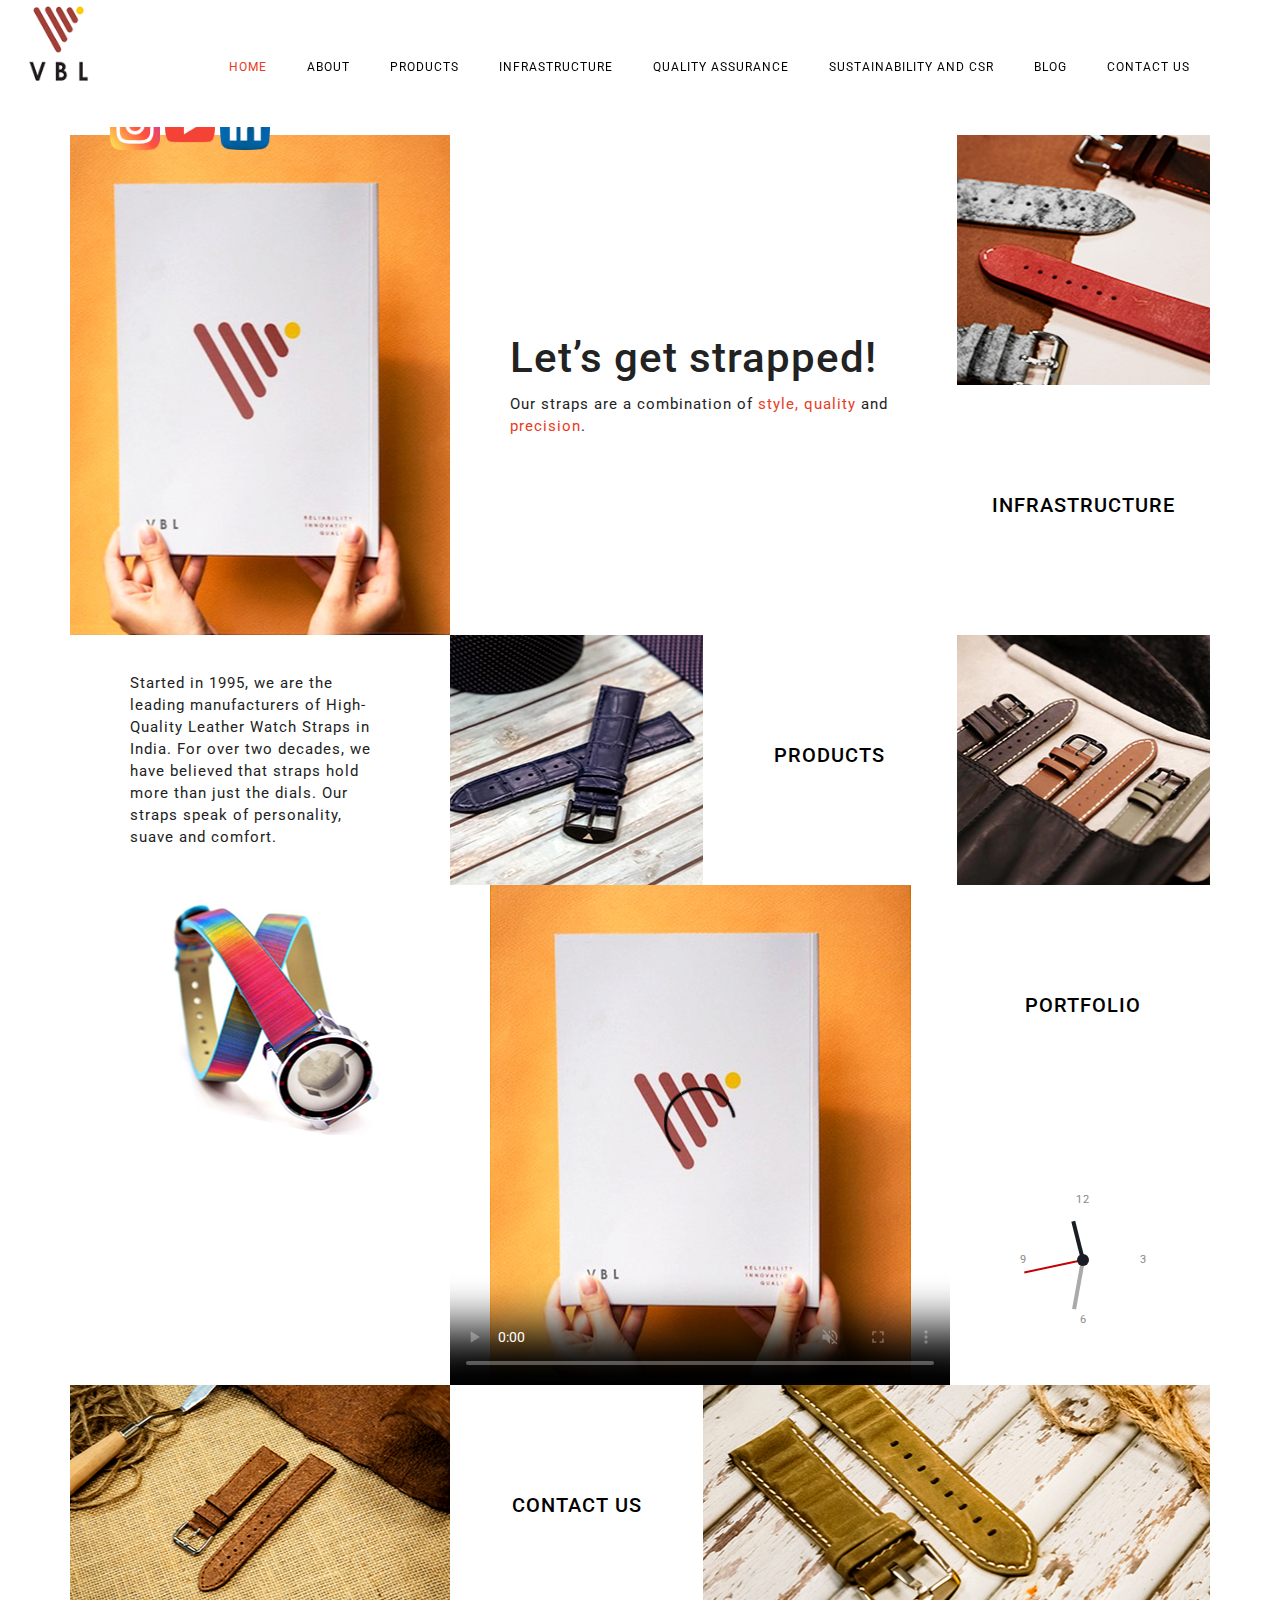
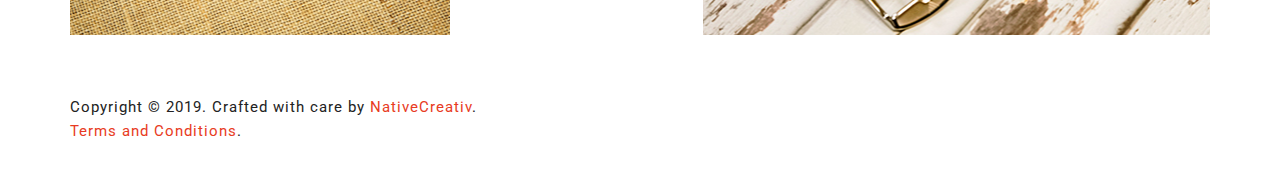
==== index.html @ 4b472cbb "homepage image changes" ====
<!DOCTYPE html>
<html lang="en">

<head>
    <meta charset="utf-8">
    <meta http-equiv="X-UA-Compatible" content="IE=edge">
    <meta name="viewport" content="width=device-width, initial-scale=1">
    <title>VBL Innovations</title>
    <!-- Bootstrap -->
    <link href="assets/bootstrap/bootstrap.min.css" rel="stylesheet">
    <link rel='stylesheet' id='redux-google-fonts-css' href='http://fonts.googleapis.com/css?family=Roboto%3A400%2C700%2C500&#038;ver=1422437441' type='text/css' media='all' />
    <link href="assets/css/main_style.css" rel="stylesheet">
    <link href="assets/css/options.css" rel="stylesheet">
    <link rel="shortcut icon" href="assets/images/favicon.ico">
</head>

<body>
    <div class="oi_head_holder">
        <div class="container">
            <div class="row">
                <div class="col-md-3 col-sm-3 io_xs">
                    <a href="index.html"><img src="images/logo.png" alt="Vbl Innovation"></a>
                </div>
                <div class="col-md-9 col-sm-9 io_xs">
                    <i class="fa fa-bars fa-2x visible-xs oi_xs_menu"></i>
                    <nav class="menu-general-menu-container">
                        <ul id="menu-general-menu" class="oi_header_menu">
                            <li class="current-menu-item"><a href="index.html">Home</a></li>
                            <li><a href="about.html">About</a></li>
                            <li><a href="product.html">Products</a></li>
                            <li><a href="infy.html">Infrastructure</a></li>
                            <li><a href="assurance.html">Quality Assurance</a></li>
                            <li><a href="sustainability.html">Sustainability and CSR</a></li>
                            <li><a href="blog.html">Blog</a></li>
                            <li><a href="contact.html">Contact Us</a></li>
                        </ul>
                    </nav>
                </div>
            </div>
        </div>
    </div>
    <div class="clearfix"></div>
    <div class="this_page">
        <div class="container">
            <!-- -->
            <div class="row row-fluid vbg_fff full_row">
                <div class="col-sm-4 vc_custom_block">
                    <div class="oi_vc_potrfolio oi_x2 ceron">
                        <a class="oi_vc_port_mask bg_cdb48c" href="#">
                            <div class="oi_vc_text_span text-center">
                                <h3 class="oi_sub_legend text_fff">Strap on to quality</h3>
                                <div class="oi_vc_sep bg_fff"></div>
                            </div>
                        </a>
                    </div>
                </div>
                <div class="col-sm-8">
                    <div class="row row-fluid full_row">
                        <div class="col-sm-8">
                            <div class="oi_vc_text oi_x2">
                                <div class="oi_vc_text_span">
                                    <h3 class="oi_legend">Let’s get strapped!</h3>
                                    Our straps are a combination of <span class="colored">style, quality </span>and <span class="colored">precision</span>.
                                </div>
                            </div>
                        </div>
                        <div class="col-sm-4">
                            <div class="oi_vc_potrfolio  oi_x1 lamobile">
                                <a class="oi_vc_port_mask bg_ff6633" >
                                    <div class="oi_vc_text_span text-center">
                                        <h3 class="oi_sub_legend text_fff">Inspired by nature</h3>
                                        <div class="oi_vc_port_cat text_fff">Perfected by technology</div>
                                        <div class="oi_vc_sep bg_fff"></div>
                                    </div>
                                </a>
                            </div>
                            <div class="oi_vc_text oi_link_block text-center oi_x1">
                                <div class="oi_vc_text_span">
                                    <h3 class="oi_sub_legend"><a href="infy.html">INFRASTRUCTURE</a></h3>
                                </div>
                            </div>
                        </div>
                    </div>
                </div>
            </div>
            <!-- -->
            <!-- -->
            <div class="row row-fluid full_row">
                <div class="col-sm-4 wpb_column vc_column_container vc_custom_block">
                    <div class="oi_vc_text oi_x1">
                        <div class="oi_vc_text_span">Started in 1995, we are the leading manufacturers of High-Quality Leather Watch Straps in India. For over two decades, we have believed that straps hold more than just the dials. Our straps speak of personality, suave and comfort.
                        </div>
                    </div>
                </div>
                <div class="col-sm-8">
                    <div class="row row-fluid full_row">
                        <div class="col-sm-4">
                            <div class="oi_vc_potrfolio oi_x1 washboard">
                                <a class="oi_vc_port_mask bg_77cfd0">
                                    <div class="oi_vc_text_span text-center">
                                        <h3 class="oi_sub_legend text_fff">Strap on to style</h3>
                                        <div class="oi_vc_sep bg_fff"></div>
                                    </div>
                                </a>
                            </div>
                        </div>
                        <div class="col-sm-4">
                            <div class="oi_vc_text oi_link_block text-center oi_x1">
                                <div class="oi_vc_text_span">
                                    <h3 class="oi_sub_legend"><a href="product.html">PRODUCTS</a></h3>
                                </div>
                            </div>
                        </div>
                        <div class="col-sm-4 bg_fff">
                            <div class="oi_vc_potrfolio oi_x1 good-co-coffee">
                                <a class="oi_vc_port_mask bg_ebc483" >
                                    <div class="oi_vc_text_span text-center">
                                        <h3 class="oi_sub_legend text_403224">Strap on to variety</h3>
                                        <div class="oi_vc_sep bg_403224"></div>
                                    </div>
                                </a>
                            </div>
                        </div>
                    </div>
                </div>
            </div>
            <!-- -->
            <!-- -->
            <div class="row row-fluid full_row">
                <div class="col-sm-4">
                    <div class="oi_vc_potrfolio oi_x1 sr-pao-de-queijo">
                        <a class="oi_vc_port_mask bg_fff0bb" href="sr-pao-de-queijo.html">
                            <div class="oi_vc_text_span text-center">
                                <h3 class="oi_sub_legend text_270400">Strap a look</h3>
                                <div class="oi_vc_sep bg_270400"></div>
                            </div>
                        </a>
                    </div>
                    <div class="oi_vc_text oi_link_block text-center oi_x1">
                        <div class="oi_vc_text_span" id="blog_snipet_slider">
                            <a href="instagram.com"><img  src="images/instagram.png"  height="50px" width="50px"></a>
                            <a href="youtube.com"><img src="images/youtube.png" height="50px" width="50px"></a>
                             <a href="linkedin.com"><img src="images/linkedin.png" height="50px" width="50px"></a>
                        </div>
                    </div>
                </div>
                <div class="col-sm-8">
                    <div class="row row-fluid full_row">
                        <div class="col-sm-8">
                            <div class="oi_vc_potrfolio oi_x2 ">
                                <video controls width="500" height="500" loop muted poster="files/vbl1.jpeg">
                                    <source src="files/video.mp4" type="video/mp4">
                                </video>                           
                                 </div>
                        </div>
                        <div class="col-sm-4">
                            <div class="oi_vc_text oi_link_block text-center oi_x1">
                                <div class="oi_vc_text_span">
                                    <h3 class="oi_sub_legend">
                                        <a href="http://www.google.com">PORTFOLIO</a>
                                    </h3>
                                </div>
                            </div>
                            <div class="oi_vc_text oi_vc_clock oi_link_block text-center oi_x1">
                                <div class="oi_clock_mask_holder">
                                    <div class="oi_clock_mask">Get in touch<br>right now</div>
                                </div>
                                <div class="oi_vc_text_span text-center">
                                    <div class="app">
                                        <div class="clock">
                                            <div class="clock-inner">
                                                <div class="clock-center"></div>
                                                <div id="clock-seconds"></div>
                                                <div id="clock-minutes"></div>
                                                <div id="clock-hours"></div>
                                                <ul class="clock-numbers">
                                                    <li>12</li>
                                                    <li>3</li>
                                                    <li>6</li>
                                                    <li>9</li>
                                                </ul>
                                            </div>
                                            <!-- end clock-inner -->
                                        </div>
                                        <!-- end clock -->
                                    </div>
                                    <!-- end app -->
                                </div>
                            </div>
                            <!-- Modal -->
                            <div class="modal fade" id="clockmodal" tabindex="-1" role="dialog" aria-labelledby="myModalLabel" aria-hidden="true">
                                <div class="table">
                                    <div class="table-cell">
                                        <div class="modal-dialog">
                                            <div class="modal-content">
                                                <div class="modal-header">
                                                    <button type="button" class="close" data-dismiss="modal"><span aria-hidden="true">×</span><span class="sr-only">Close</span></button>
                                                    <h4 class="modal-title oi_sub_legend" id="myModalLabel">VBL Contact Form</h4>
                                                </div>
                                                <div class="modal-body">
                                                    <div class="wpcf7" id="wpcf7-f191-p7-o1" lang="en-US" dir="ltr">
                                                        <div class="screen-reader-response"></div>
                                                        <form name="" action="#" method="post" class="wpcf7-form" novalidate>
                                                            <p>Your Name (required)<br>
                                                                <span class="wpcf7-form-control-wrap your-name"><input type="text" name="your-name" value="" size="40" class="wpcf7-form-control wpcf7-text wpcf7-validates-as-required" aria-required="true" aria-invalid="false"></span>                                                                </p>
                                                            <p>Your Email (required)<br>
                                                                <span class="wpcf7-form-control-wrap your-email"><input type="email" name="your-email" value="" size="40" class="wpcf7-form-control wpcf7-text wpcf7-email wpcf7-validates-as-required wpcf7-validates-as-email" aria-required="true" aria-invalid="false"></span>                                                                </p>
                                                            <p>Subject<br>
                                                                <span class="wpcf7-form-control-wrap your-subject"><input type="text" name="your-subject" value="" size="40" class="wpcf7-form-control wpcf7-text" aria-invalid="false"></span> </p>
                                                            <p>Your Message<br>
                                                                <span class="wpcf7-form-control-wrap your-message"><textarea name="your-message" cols="40" rows="10" class="wpcf7-form-control wpcf7-textarea" aria-invalid="false"></textarea></span> </p>
                                                            <p><input type="submit" value="Send" class="wpcf7-form-control wpcf7-submit"></p>
                                                            <div class="wpcf7-response-output wpcf7-display-none"></div>
                                                        </form>
                                                    </div>
                                                </div>
                                            </div>
                                        </div>
                                    </div>
                                </div>
                            </div><!--clock-->
                        </div>
                    </div>
             </div>
            </div>
            <!-- -->
            <!-- -->
            <div class="row row-fluid full_row">
                
                <div class="col-sm-4 vc_custom_block">
                      
                    <div class="oi_vc_potrfolio oi_x1 suez-environnement">
                        
                        <a class="oi_vc_port_mask bg_788e3f" >
                            <div class="oi_vc_text_span text-center">
                                <h3 class="oi_sub_legend text_fff">The gold standard in exquisite and timeless watch strap manufacturing.
                                </h3>

                                <br>
                                
                                
                            </div>
                        </a>
                    </div>
                </div>
                <div class="col-sm-8">
                    <div class="vc_row wpb_row vc_inner vc_row-fluid full_row ">
                        <div class="col-sm-4 bg_fff">
                            <div class="oi_vc_text oi_link_block text-center oi_x1">
                                <div class="oi_vc_text_span">
                                    <h3 class="oi_sub_legend">
                                        <a href="contact.html">CONTACT US</a>
                                    </h3>
                                </div>
                            </div>
                        </div>
                        <div class="col-sm-8">
                            <div class="oi_vc_potrfolio oi_x1 flight-to-the-flats">
                                <a class="oi_vc_port_mask bg_cdbf90" href="flight-to-the-flats.html">
                                    <div class="oi_vc_text_span text-center">
                                        <h3 class="oi_sub_legend text_000">Vibrant Choice</h3>
                                        <div class="oi_vc_sep bg_000"></div>
                                    </div>
                                </a>
                            </div>
                        </div>
                    </div>
                </div>
            </div>
            <!-- -->
        </div>
    </div>
    <!--Footer-->
    <div class="container">
        <div class="oi_footer">
            <div class="row">
                <div class="col-md-12">
                    Copyright © 2019. Crafted with care by <a href="https://nativecreativ.com" target="_blank">NativeCreativ</a>.<br><a href="#">Terms and Conditions</a>.
                </div>
            </div>
        </div>
    </div>
    <script src="assets/js/jquery-1.11.2.min.js"></script>
    <script src="assets/bootstrap/bootstrap.min.js"></script>
    <script type='text/javascript' src='assets/js/SmoothScroll.js'></script>
    <script type='text/javascript' src='assets/js/jquery.waitforimages.js'></script>
    <script type='text/javascript' src='assets/js/isotope.pkgd.min.js'></script>
    <script type='text/javascript' src='assets/js/lightbox.min.js'></script>
    <script type='text/javascript' src='assets/FlexSlider/jquery.flexslider-min.js'></script>
    <script type='text/javascript' src='assets/js/imagesloaded.js'></script>
    <script type='text/javascript' src='assets/js/gmap3.min.js'></script>
    <script type='text/javascript' src='assets/js/custom.js'></script>
    <!--Footer-->
</body>

</html>
---- assets/css/main_style.css ----
/*------------------------------------------------------------------
[Master Stylesheet]

Project:	BURAN THEME
Version:	1.0
Last change:	
Assigned to:	OrangeIdea
Primary use:	Portfolio site 
-------------------------------------------------------------------*/

/*------------------------------------------------------------------
[Table of contents]

0. Import
1. Typograpgy
2. Menu
3. Portfolio
4. Blog
5. Responsive
6. Shortcodes

-------------------------------------------------------------------*/

/*------------------------------------------------------------------
[0. Import]
-------------------------------------------------------------------*/

@import url('font-awesome/css/font-awesome.min.css');
@import url('animate.css');
@import url('lightbox.css');
@import url('../vc_extend/vc.css');
@import url('../FlexSlider/flexslider.css');
@import url('style.css');
/*------------------------------------------------------------------
[1. Typograpgy]
-------------------------------------------------------------------*/

body {
    letter-spacing: 1px;
}

::selection {
    background: #333;
    color: #fff;
}

.full_row {
    margin: 0px;
}

.full_row div[class*='col'] {
    margin: 0px;
    padding: 0px;
}

.block_row.vc_row {
    margin-left: 0px;
    margin-right: 0px;
}

.block_row div[class*='col'] {
    margin: 0px;
    padding: 0px;
}

.full_row div[class*='col'].oi_block {
    padding: 40px;
}

a,
a:hover,
.oi_strange_portfolio_item_holder .oi_mask,
.oi_strange_portfolio_item_holder:hover .oi_mask,
.oi_header_menu ul,
.oi_header_menu li:hover ul,
.oi_clock_mask_holder,
.oi_clock_mask_holder:hover,
.oi_full_row_post,
.oi_full_row_post:hover {
    webkit-transition: all 0.1s ease-in-out;
    -moz-transition: all 0.1s ease-in-out;
    -ms-transition: all 0.1s ease-in-out;
    -o-transition: all 0.1s ease-in-out;
    transition: all 0.1s ease-in-out;
    -webkit-backface-visibility: hidden;
    /* Chrome, Safari, Opera */
    backface-visibility: hidden;
}

input:focus,
input:active,
button:focus,
button:active,
button:focus,
textarea:active,
textarea:focus {
    border: 1px solid #e6e6e6 !important;
    outline: none !important;
    background: #f9f9f9 !important
}

a {
    color: #a38671
}

a:hover {
    color: #a38671
}

a:focus,
a:active {
    outline: none;
    text-decoration: none;
}

h1,
h2,
h3,
h4,
h5,
h6 {
    margin-top: 0px;
}

img {
    -webkit-user-select: none;
    -khtml-user-select: none;
    -moz-user-select: none;
    -o-user-select: none;
    user-select: none;
    max-width: 100%;
    margin-right:auto;
    margin-left:auto;
}

.img-responsive img {
    max-width: 100%;
    display: inline-block;
    height: auto;
}

.alignleft {
    text-align: left;
    margin-top: 20px;
    margin-bottom: 20px;
    float: left;
    display: inline-block;
    margin-right: 40px;
}

.alignright {
    text-align: right;
    margin-top: 20px;
    margin-bottom: 20px;
    float: right;
    display: inline-block;
    margin-left: 40px;
}

/*------------------------------------------------------------------
[2. MENU]
-------------------------------------------------------------------*/

/*Header*/

.oi_head_holder {
    padding-top: 40px ;
    position: fixed;
    right: 0px;
    background: #fff;
    left: 0;
    width: 100%;
    z-index: 999;
}

.this_page {
    margin-top: 135px !important;
}

.oi_head_holder.oi_sticky {
    padding: 10px 0;
}

/*Menu*/

.oi_real_menu {
    float: right;
    margin-top: 10px;
}

.oi_real_menu>li {
    display: block;
    float: left;
    text-transform: uppercase;
}

.oi_real_menu>li>a {
    color: #000;
    padding: 7px 18px;
    display: block;
    font-size: 12px;
}

.oi_real_menu>li:hover>a {
    text-decoration: none;
    border-bottom: none;
    background: #fff;
}

.oi_real_menu>li:hover {}

.oi_real_menu>li.current_page_item,
.oi_real_menu>li.current-menu-parent,
.oi_real_menu>licurrent_page_parent {
    background: #fff;
}

.oi_real_menu>li.current_page_item a {
    color: #000;
}

.oi_real_menu>li.current_page_item a {
    border: none;
}

.oi_real_menu>li>ul {
    display: none;
}

.oi_xs_menu {
    margin-top: 15px;
    font-size: 14px;
}

.oi_st_menu_holder {
    position: fixed;
    display: none;
    background: #fff;
    top: 0px;
    width: 100%;
    z-index: 99;
}

.oi_st_menu_holder .oi_header_menu>li {
    padding-top: 10px;
    padding-bottom: 10px;
}

.oi_st_menu_holder .oi_header_menu>li>ul {
    margin-top: 10px;
}

.admin-bar .oi_st_menu_holder {
    top: 32px;
}

.oi_st_menu_holder .oi_header_menu {
    margin-top: 30px;
}

.oi_st_menu_holder .oi_logo_place img {
    max-height: 50px;
    margin-top: 30px;
    margin-bottom: 30px;
}

.no_hover:hover a {
    color: #000 !important
}

.oi_header_menu {
    list-style: none;
    margin: 0px;
    padding: 0px;
    margin-top: 5px;
    float: right;
}

.oi_header_menu>li {
    display: block;
    float: left;
}

.oi_header_menu li a {
    display: inline-block;
    padding: 10px 20px;
    position: relative;
    color: #000;
    font-size: 12px;
    text-transform: uppercase;
}

.oi_header_menu>li.current-menu-item>a,
.oi_header_menu>li.current-menu-parent>a,
.oi_header_menu>li.current_page_parent a,
.oi_header_menu>li.current-menu-parent:hover>a,
.oi_header_menu>li.current_page_parent:hover>a {
    color: #e83b23;
    background: #fff;
}

.oi_header_menu li:last-child a {
    margin-bottom: 0px;
}

.oi_header_menu li:hover a {
    text-decoration: none;
    color: #000;
    background: #fff;
}

.oi_header_menu ul {
    position: absolute;
    background: #fff;
    border: 8px solid #f5f5f5;
    border-top: none;
    margin-left: -8px;
    padding: 0px;
    margin-top: 20px;
    opacity: 0;
    z-index: 999;
    display: none;
    width: 240px;
}

.oi_header_menu li:hover ul {
    display: block;
    opacity: 1;
    margin-top: -1px;
}

.oi_header_menu ul>li {
    margin: 0px !important;
    display: block;
}

.oi_header_menu ul>li>a {
    font-size: 11px;
    text-transform: none;
    padding: 10px 20px;
    border: none;
    line-height: 12px;
    display: block;
}

.oi_header_menu ul>li:first-child {
    padding-top: 12px
}

.oi_header_menu ul>li:last-child {
    padding-bottom: 12px
}

.oi_counts {
    visibility: hidden;
    position: absolute;
}

#load_more_port_masorny_posts.disabled,
#load_more_port_masorny_posts.disabled:hover {
    cursor: default;
    color: #999 !important;
}

.oi_header_menu ul>li>a:hover:after,
.oi_header_menu ul>li>a:hover:before {
    display: none !important;
}

.oi_header_menu ul>li>a:hover {
    color: #a38671
}

.oi_header_menu ul>li.current-menu-item>a {
    color: #a38671
}

/*Misc*/

.oi_full_btn {
    padding: 20px;
    background: #ecf0f1;
    width: 100%;
    text-align: center;
    display: block;
    color: #000;
    font-size: 18px;
}

.oi_full_btn:hover {
    background: #a38671;
    color: #fff;
    text-decoration: none;
}

/*------------------------------------------------------------------
[3. PORTFOLIO]
-------------------------------------------------------------------*/

.oi_s_t_w_s .oi_port_filter_holder {
    padding: 0px;
    background: none;
    margin-bottom: 30px;
}

.oi_s_t_w_s .oi_load_more_holder {
    margin-top: 15px;
}

.oi_strange_portfolio_item {
    margin-bottom: 30px;
}

.oi_featured_holder {
    background: #c10024;
    text-align: center;
    margin-top: 30px;
}

.oi_strange_portfolio_item_holder {
    position: relative;
}

.oi_strange_portfolio_item .oi_mask {
    position: absolute;
    top: 10px;
    left: 10px;
    bottom: 10px;
    right: 10px;
    opacity: 0;
    background: #fff;
    padding: 40px;
}

.oi_strange_portfolio_item:hover .oi_mask {
    opacity: 1;
}

.oi_mask h4 {
    margin-top: -10px;
}

.oi_strange_portfolio_item:hover .oi_mask h4 {
    margin-top: 0px;
}

.oi_small_descr {
    color: #000;
    margin-top: 20px;
}

.oi_por_small_thumb {
    margin-top: 20px;
}

.portfolio-squre .oi_por_small_thumb,
.wall-portfolio-squre .oi_por_small_thumb {
    display: none;
}

/*Wall*/

.oi_wall {
    margin-left: 0px;
    margin-right: 0px;
}

.oi_col.col-md-4,
.oi_col.col-md-8,
.oi_col.col-md-3,
.oi_col.col-md-6 {
    margin-bottom: 0px;
    padding: 0px;
}

.oi_wall .oi_strange_portfolio_item .oi_mask {
    top: 10px;
    left: 10px;
    bottom: 10px;
    right: 10px;
}

.oi_port_sep {
    height: 3px;
    width: 40px;
    background: #a38671
}

.oi_port_sep_right {
    float: right;
    height: 3px;
    width: 40px;
    background: #a38671
}

.oi_port_cats {
    color: #999;
    margin-top: 10px;
}

.oi_strange_portfolio_item .oi_vc_potrfolio {
    height: 100%
}

.oi_mask h4,
.oi_strange_portfolio_item:hover .oi_mask h4,
.oi_test img,
oi_test:hover img {
    webkit-transition: all 0.3s ease-in-out;
    -moz-transition: all 0.3s ease-in-out;
    -ms-transition: all 0.3s ease-in-out;
    -o-transition: all 0.3s ease-in-out;
    transition: all 0.3s ease-in-out;
    -webkit-backface-visibility: hidden;
    /* Chrome, Safari, Opera */
    backface-visibility: hidden;
}

/*Load More*/

.oi_load_more_holder {
    text-align: center;
    padding: 30px;
    background: #fff;
    letter-spacing: 2px;
    text-transform: uppercase;
    font-size: 11px;
}

#load_more_port_masorny_posts {
    color: #000
}

#load_more_port_masorny_posts:hover {
    color: red;
    text-decoration: none;
    cursor: pointer;
}

/*Filters*/

.oi_port_filter_holder {
    padding: 50px;
    background: #fff;
    letter-spacing: 2px;
    text-transform: uppercase;
    font-size: 11px;
}

.filter_button {
    color: #000;
    margin-right: 20px;
    display: inline-block;
}

.filter_button:hover {
    color: #a38671;
    text-decoration: none;
}

.filter_current {
    color: #a38671;
}

.filter_current:hover {
    color: #a38671;
    text-decoration: none;
}

/*Portfolio Navvigation*/

.oi_port_nav {
    font-size: 20px;
    text-align: center;
    margin-top: 40px;
    color: #000
}

.oi_port_nav a {
    margin: 10px;
    color: #999;
}

.oi_port_nav a:hover {
    color: #000
}

/*Footer*/

.oi_footer {
    margin-top: 40px;
    padding-top: 20px;
    padding-bottom: 40px;
}

/*------------------------------------------------------------------
[4. BLOG]
-------------------------------------------------------------------*/

.responsive-container {
    position: relative;
    padding-bottom: 56.25%;
    padding-top: 30px;
    height: 0;
    overflow: hidden;
}

.responsive-container iframe {
    position: absolute;
    top: 0;
    left: 0;
    width: 100%;
    height: 100%;
}

.single .responsive-container {
    margin-bottom: 40px;
}

.responsive-audio iframe {
    width: 100%;
}

.oi_test {
    display: block;
    overflow: hidden;
}

.oi_test img:hover {
    transform: scale(1.1);
    -ms-transform: scale(1.1);
    /* IE 9 */
    -moz-transform: scale(1.1);
    /* Firefox */
    -webkit-transform: scale(1.1);
    /* Safari and Chrome */
    -o-transform: scale(1.1);
    /* Opera */
    cursor: crosshair;
}

.oi_full_row_post {
    background: #fafafa;
    position: relative;
}

.oi_post_content_holder {
    padding: 40px;
}

.oi_full_row_post:hover {
    background: #fff;
}

.sticky.oi_blocks_post {
    padding: 0px;
}

.oi_blocks_post.oi_post {
    border-bottom: 0px;
    padding-bottom: 0px;
}

.page-numbers {
    font-size: 12px;
    padding: 10px;
    color: #444
}

.page-numbers:hover {
    text-decoration: none;
}

.page-numbers.current {
    color: #000
}

.oi_add_post_like:hover strong {
    color: red;
}

.oi_add_post_like:hover:after {
    display: none;
}

.oi_add_post_like:hover:before {
    display: none;
}

.oi_add_post_like.oi_already_post_liked strong {
    color: red;
}

.oi_already_post_liked .oi_like_post_count {
    color: red;
}

.oi_blog_post_cat.oi_already_post_liked {
    color: red
}

.oi_already_post_liked:hover {
    cursor: default;
}

.oi_blocks_post .oi_post_holder {
    height: 460px;
    background: #f6f6f6;
    padding: 40px;
}

.oi_blocks_post.sticky {
    padding-left: 5px;
    background: #dedede
}

.oi_blocks_post.sticky .oi_post_holder {}

.oi_blocks_post .oi_blog_post_cat_holder {
    position: absolute;
    bottom: 20px
}

.oi_blocks_post {
    margin-bottom: 30px !important;
}

.oi_blocks_post .oi_legend {
    font-size: 34px;
    line-height: 40px;
}

.oi_blocks_post .oi_readmore_btn_holder {
    padding: 0px;
    border: none;
    margin-top: 20px;
    margin-left: 0px;
    display: block;
}

.oi_blocks_post .oi_blog_post_title_holder {
    margin-top: 20px;
}

.oi_blocks_post .oi_post_holder.oi_flip {
    padding: 0px;
}

.oi_blocks_post .oi_post_holder iframe {
    width: 100%;
    margin-bottom: 5px;
}

.oi_blocks_post .oi_post_holder.oi_flip img {
    width: 100% !important;
    display: block;
}

.oi_block_cont_holder {
    background: #f6f6f6;
    padding: 40px;
    height: 100%;
    opacity: 0;
    -webkit-transition: opacity .3s ease-in-out;
    -moz-transition: opacity .3s ease-in-out;
    -ms-transition: opacity .3s ease-in-out;
    -o-transition: opacity .3s ease-in-out;
    transition: opacity .3s ease-in-out;
}

.oi_blocks_post .oi_post_holder.oi_flip:hover .oi_block_cont_holder {
    opacity: 1;
    -webkit-transition: opacity .3s ease-in-out;
    -moz-transition: opacity .3s ease-in-out;
    -ms-transition: opacity .3s ease-in-out;
    -o-transition: opacity .3s ease-in-out;
    transition: opacity .3s ease-in-out;
}

.oi_full_width_post {
    text-align: center;
}

.oi_full_width_post .f_status .img-responsive {
    display: inline-block;
    text-align: center;
}

.oi_full_width_post .oi_blog_post_content_holder {
    padding: 0px 60px;
}

.format-image .oi_blog_post_content_holder {
    margin-top: 20px;
}

.oi_full_width_post .oi_readmore_btn_holder {
    padding: 0px;
    border: none;
    margin-top: 20px;
    margin-left: 0px;
    display: block;
}

.oi_simple_image {
    overflow: hidden;
}

.oi_simple_image.oi_img_grid a:hover {
    cursor: pointer
}

.inner_post_holder h1.oi_legend {
    margin-bottom: 20px;
}

.oi_search_btn {
    width: 100%;
    background: #fff;
    border: 1px solid #e8e8e8;
    color: #999;
    border-radius: 0px;
}

.oi_search_btn:hover {
    width: 100%;
    background: #e8e8e8;
}

.oi_readmore_btn_holder {
    padding-left: 10px;
    border-left: 1px dotted #666;
    padding: 0px 10px;
    margin-left: 10px;
}

.oi_readmore_btn {
    color: #000;
    text-decoration: none;
    display: inline-block;
    position: relative
}

.oi_readmore_btn:hover {
    color: red;
    text-decoration: none;
}

.oi_blog_post_cat_holder {
    margin-top: 25px;
}

h2.blog_title {
    margin-bottom: 0px;
    font-size: 28px;
    line-height: 32px !important;
    text-transform: uppercase;
    font-weight: 300;
    margin-bottom: 15px;
    margin-top: 15px;
    letter-spacing: 4px;
}

.oi_with_sidebar h2.blog_title {
    margin-bottom: 0px;
    font-size: 20px;
    line-height: 24px !important;
    text-transform: uppercase;
    font-weight: 300;
    margin-bottom: 15px;
    margin-top: 15px;
    letter-spacing: 4px;
}

.oi_with_sidebar .post {
    margin-bottom: 40px;
}

.oi_sub_legend.search_blog_title {
    font-size: 20px !important;
    line-height: 32px;
}

.search .oi_single_cat_desc {
    margin-bottom: 40px;
}

.blog_title_a {
    color: #000;
}

.blog_title_a:hover {
    color: #000;
    text-decoration: none;
}

.oi_blog_post_meta_holder {
    margin-bottom: 10px;
    font-size: 12px;
    color: red
}

.oi_blog_post_cat {
    font-size: 11px;
    color: #999;
    padding-bottom: 10px;
    display: inline-block;
    margin-right: 20px;
}

.oi_blog_post_cat strong {
    font-weight: normal;
    color: #444;
    font-size: 12px;
}

.oi_blog_post_data_holder {
    font-size: 11px;
    padding-bottom: 0px;
    margin-bottom: 0px;
    display: inline-block;
}

.oi_blog_post_data_holder .oi_blog_post_cat {
    margin-right: 0px;
    margin-left: 10px;
    padding-bottom: 6px;
}

.oi_ddate {
    color: red;
    border-bottom: 1px solid red;
    padding-bottom: 5px;
}

.single .oi_blog_post_data_holder {
    margin-bottom: 10px;
}

.single .oi_blog_post_data_holder .oi_ddate {
    border: none;
}

.oi_blog_post_cat a {
    display: inline-block;
    position: relative;
    color: #999;
}

.oi_blog_post_cat a:hover {
    color: #000;
    text-decoration: none;
}

.oi_blog_post_cat a:before,
.oi_readmore_btn:before {
    content: '';
    display: inline-block;
    position: absolute;
    left: 0;
    bottom: 0;
    height: 1px;
    width: 0;
    transition: width 0s ease, background .2s ease;
}

.oi_blog_post_cat a:after,
.oi_readmore_btn:after {
    content: '';
    display: inline-block;
    position: absolute;
    right: 0;
    bottom: 0;
    height: 1px;
    width: 0;
    background: red;
    transition: width .2s ease;
}

.oi_blog_post_cat a:hover:before,
.oi_readmore_btn:hover:before {
    width: 100%;
    background: red;
    transition: width .5s ease;
}

.oi_blog_post_cat a:hover:after,
.oi_readmore_btn:hover:after {
    width: 100%;
    background: transparent;
    transition: all 0s ease;
}

.oi_post.sticky .oi_post_holder {
    padding: 40px;
    background: #f3f3ef
}

.oi_blog_post_featuder_holder {
    position: relative;
    margin-bottom: 20px;
}

.oi_tringle {
    position: absolute;
    z-index: 9999;
    left: 50%;
    margin-left: -20px;
    bottom: 0px;
    width: 0;
    height: 0;
    border-bottom: 20px solid #fff;
    border-right: 20px solid transparent;
    border-top: 20px solid transparent;
    border-left: 20px solid transparent;
}

.quote_post,
.post_audio {
    padding: 60px;
}

.quote_post .oi_legend.quote_quote {
    font-size: 36px;
    line-height: 40px;
    font-style: italic;
}

.quote_post .oi_legend.quote_author {
    font-size: 24px;
    line-height: 40px;
    margin-top: 30px;
    margin-bottom: 30px;
}

.link_post .oi_blog_post_cat_holder {
    margin-top: 10px;
}

.link_post .link_date {
    color: red;
    border-bottom: 1px solid red;
    padding-bottom: 0px
}

.link_post .oi_legend.link_url {
    margin-top: 10px;
}

.link_url .blog_title_a:hover {
    color: red
}

.post_video iframe {
    width: 100%;
    height: 400px;
    margin-bottom: 5px;
}

.post_audio iframe {
    width: 80%;
    margin-bottom: 5px;
}

.post_audio .blo_title {
    margin-top: 20px;
}

.compactSound {
    background: #fff !important;
}

.post_chat .oi_blog_post_content_holder {
    padding: 60px !important;
    background-color: #f3f3ef;
}

.twitter-tweet {
    width: 100% !important;
    box-shadow: none !important;
    border-radius: 0px !important;
    border: none !important;
    background: none !important;
}

.oi-col-md-4 {
    width: 33.333%;
    float: left;
    overflow: hidden;
}

.oi_img_grid {
    margin-bottom: 0px;
}

.oi_img_grid img {
    margin: 0px;
}

.post_grid {
    margin-top: 20px;
}

.oi_img_grid a:hover {
    cursor: crosshair
}

.oi_img_grid img,
.oi_head_holder {
    -webkit-transition: all .2s ease-in-out;
    -moz-transition: all .2s ease-in-out;
    -o-transition: all .2s ease-in-out;
    -ms-transition: all .2s ease-in-out;
}

.transition {
    -webkit-transform: scale(1.05);
    -moz-transform: scale(1.05);
    -o-transform: scale(1.05);
    transform: scale(1.05);
}

/* Twitter widget */

.oi_tweet {
    background-position: 20px center;
    background-repeat: no-repeat;
    font-size: 12px;
    color: #666;
    margin-bottom: 20px;
}

.oi_tweet a:not(.twitter_times) {
    color: #000;
}

.oi_tweet a:hover {
    color: #ff3b2f;
    text-decoration: none;
}

.oi_tweet_time>a.twitter_time {
    font-size: 11px;
    color: #ff3b2f;
}

/*Sidebars*/

.oi_widget .img-responsive {
    width: 100%;
}

.oi_instagram_widget_ul {
    margin: 0px;
}

.oi_instagram_widget_ul li a {
    padding: 0px;
    margin: 0px;
    display: inherit;
}

.oi_instagram_widget_ul li {
    width: 50%;
    float: left;
    display: inline-block;
    border: none;
    padding: 1px;
}

.io_widget_title {
    padding-left: 20px;
    margin-bottom: 20px;
    border-left: 1px solid #000;
    text-transform: uppercase;
    letter-spacing: 3px;
    color: #000
}

.oi_widget {
    margin-bottom: 30px;
    padding: 20px;
    background: #fff
}

.oi_widget ul:not(#cbox):not(.oi_instagram_widget_ul) {
    padding: 0px;
    list-style: none;
}

.oi_widget ul:not(#cbox):not(.oi_instagram_widget_ul) li {
    border-bottom: 1px dotted #ededed;
}

.oi_cat_count {
    float: right;
    padding: 2px 4px;
    background: #ededed;
    margin-top: 6px;
    font-size: 10px;
    min-width: 30px;
    text-align: center;
}

.oi_widget ul:not(#cbox):not(.oi_instagram_widget_ul) li a {
    color: #000;
    display: inline-block;
    opacity: 1;
    padding: 7px 0px 7px 0px;
}

.oi_widget ul:not(#cbox):not(.oi_instagram_widget_ul) li a:hover {
    text-decoration: none;
    opacity: 1;
    color: #ff3b2f;
}

.oi_widget #searchform label {
    display: none;
}

.input-text {
    background: #fafafa;
    border: 1px solid #ededed;
}

input,
textarea {
    padding: 10px;
}

.oi_widget input {
    width: 100%;
    padding: 10px;
    border: 1px solid #eaeaea;
    font-size: 12px;
    line-height: 12px;
    margin-bottom: 20px;
}

.oi_widget input#s {
    margin: 0px
}

.oi_right_sidebar .oi_widget {
    padding-left: 30px;
}

.oi_left_sidebar .oi_widget {
    padding-right: 30px;
}

.single_post_bottom_sidebar_holder {
    margin-top: 40px;
}

.oi_widget_bottom {
    padding: 20px;
    background: #f9f9f9
}

.io_widget_title_single {
    margin-bottom: 30px;
    padding-left: 20px;
    border-left: 1px solid #000;
    text-transform: uppercase;
    letter-spacing: 3px;
}

.oi_post_content_content {
    font-style: italic;
    font-size: 14px;
}

.oi_post_content_post {
    margin-bottom: 5px;
    color: #000
}

.oi_recent_comment_post_holder {
    margin-bottom: 20px;
}

.oi_related_posts {
    list-style: none;
    margin: 0px;
    padding: 0px;
}

.oi_related_posts li a {
    ;
    display: inline-block;
    padding: 7px 0px;
}

.oi_related_posts li:before {
    content: ' - ';
    display: inline-block;
    margin-right: 10px;
}

.oi_related_posts li a:hover {}

.oi_related_posts li:first-child a {
    padding-top: 0px;
}

.oi_related_posts li:last-child a {
    padding-bottom: 0px;
}

/* calendar widget */

.widget_calendar {
    float: left;
}

#wp-calendar a {
    color: red
}

#wp-calendar {
    width: 100%;
}

#wp-calendar caption {
    text-align: right;
    color: #333;
    font-size: 12px;
    margin-top: 10px;
    margin-bottom: 15px;
}

#wp-calendar thead {
    font-size: 10px;
    margin-bottom: 10px;
}

#wp-calendar thead th {
    padding: 10px;
}

#wp-calendar tbody {
    color: #aaa;
}

#wp-calendar tbody td {
    background: #ededed;
    border: 1px solid #fff;
    text-align: center;
    padding: 8px;
}

#wp-calendar tbody td:hover {
    background: #fff;
}

#wp-calendar tbody .pad {
    background: none;
}

#wp-calendar tfoot #next {
    font-size: 10px;
    text-transform: uppercase;
    text-align: right;
}

#wp-calendar tfoot #prev {
    font-size: 10px;
    text-transform: uppercase;
    padding-top: 10px;
}

#wp-calendar thead th {
    background: #ededed;
    text-align: center;
    border: 1px solid #fff;
}

#wp-calendar caption {
    font-weight: bold;
    color: red
}

#cbox .oi_flickr_item img {
    border-radius: 0px;
}

.oi_flickr_item {
    overflow: hidden;
}

#cbox .oi_flickr_item {
    float: left;
    width: 20%;
    border: 1px solid #fff
}

#cbox .oi_flickr_item:nth-child(4n) {
    margin-right: 0px;
}

#cbox .oi_flickr_item img:hover {
    opacity: 0.9
}

/*Misc Style*/

div.wpcf7-validation-errors {
    margin-left: 0px !important;
}

.wpcf7 .wpcf7-not-valid-tip {
    background: #000 !important;
    color: #fff !important;
    padding: 10px 20px !important;
    margin-bottom: 20px !important;
    text-transform: none;
    letter-spacing: 0px;
}

.wpcf7 {
    font-size: 12px;
    text-transform: uppercase;
    color: #666;
}

.wpcf7 input {
    display: block;
    padding: 10px;
    border: none;
    background: #fff;
    width: 100%;
    font-size: 12px;
    line-height: 18px;
    margin-bottom: 20px !important;
    border: 1px solid #e8e8e8;
}

.wpcf7 textarea {
    padding: 10px;
    border: none;
    background: #fff;
    width: 100%;
    font-size: 12px;
    line-height: 18px;
    border: 1px solid #e8e8e8
}

.wpcf7 input.wpcf7-submit {
    width: 120px;
    color: #000;
    background: #fff;
    margin-top: 10px !important;
    display: inline-block !important;
}

.wpcf7 input.wpcf7-submit:hover {
    color: red
}

.oi_content_btn {
    background: #f6f6f6;
    color: #000;
}

.oi_content_btn:hover {
    color: red;
}

.oi_post_content_holder_text {
    float: left;
}

.oi_share_text {
    font-size: 12px;
    color: #000;
}

.oi_single_post_share {
    display: block;
    margin-top: 0px;
}

.single-format-quote .oi_single_post_share {
    margin-top: 20px;
}

.oi_single_post_share a {
    margin-bottom: 0px;
    margin-right: 10px;
    margin-left: 10px;
}

pre {
    border: none;
    border-radius: 0px;
    padding: 40px;
    background: #333;
    color: #fff
}

blockquote {
    border-left-width: 1px;
    font-style: italic;
    color: #888;
    display: block;
    clear: both;
}

.comments-title,
.comment-list,
.comment-reply-title,
.must-log-in,
.comment-respond .comment-form,
.comment-respond iframe {
    display: block;
    margin-left: auto;
    margin-right: auto;
    width: 100%;
}

.comment-list>li:after,
.comment-list .children>li:before {
    background: url(img/dotted-line.png) repeat left top;
    background-size: 4px 4px;
    content: "";
    display: block;
    height: 1px;
    width: 100%;
}

.comment-list,
.comment-list .children {
    list-style-type: none;
    padding: 0;
}

.comment-list .children {
    margin-left: 100px;
    margin-top: 20px;
}

.comment-list>li:after,
.comment-list .children>li:before {
    content: "";
    display: block;
    height: 1px;
    width: 100%;
}

.comment-list>li:last-child:after {
    display: none;
}

.comment-body {
    padding: 24px 0;
    position: relative;
}

.comment-author {
    float: left;
    font-size: 11px;
    margin-right: 30px;
}

.comment-author .avatar {
    display: block;
    margin-bottom: 0px;
}

.comment-author .fn {
    word-wrap: break-word;
    text-align: center;
    display: block;
}

.comment-author .fn a {
    text-align: center;
    display: block;
}

.comment-author .fn a:hover {
    text-decoration: none;
}

.comment-meta {
    margin-bottom: 10px;
}

.says {
    display: none;
}

.comment-meta a:not(.comment-edit-link) {
    font-size: 12px;
    color: #999;
}

.comment-meta a.comment-edit-link {
    font-size: 12px;
}

.comment-reply-link {
    color: #000;
    padding: 6px 10px;
    background: #f6f6f6;
    margin-top: 10px;
    display: inline-block;
}

.comment-reply-link:hover {
    text-decoration: none;
}

.comment-notes,
.form-allowed-tags {
    font-size: 12px;
    margin-bottom: 20px;
    line-height: 16px;
}

.comment-form label {
    display: block;
    font-weight: normal;
    margin-top: 20px;
}

.comment-form input:not(#submit),
.comment-form textarea {
    padding: 10px;
    border: none;
    background: #fff;
    width: 100%;
    font-size: 12px;
    line-height: 18px;
}

#respond {
    padding: 40px;
    background: #f6f6f6;
    margin-top: 60px;
}

.comment-form input#submit {
    color: #000;
    border: none;
    padding: 6px 10px;
    background: #fff;
    margin-top: 10px;
    display: inline-block;
}

.comment-form input#submit:hover {
    color: red
}

.oi_inner_logo_holder {
    float: left;
    margin-right: 40px;
}

/*------------------------------------------------------------------
[2. RESPONSIVE]
-------------------------------------------------------------------*/

@media (min-width: 767px) and (max-width: 980px) {
    .oi_strange_portfolio_item {
        width: 50%;
    }
    .oi_sidebar {
        display: none;
    }
    .col-md-4.hidden-sm {
        height: 0px !important;
        margin: 0px !important;
        display: none !important;
        visibility: hidden !important;
    }
    .oi_blocks_post .oi_post_holder {
        height: 360px;
    }
    .oi_vc_text {
        padding: 0 20px !important;
    }
   
    .oi_x2 {
        height: 500px !important;
    }
    .oi_x1 {
        height: 200px !important;
    }

    
    .oi_vc_text .oi_legend {
        font-size: 30px !important;
        line-height: 36px !important;
    }
    body {
        letter-spacing: 0px !important;
    }
    .oi_vc_text_span .oi_sub_legend {
        font-size: 16px !important;
        line-height: 22px !important;
    }
}

@media (min-width: 0px) and (max-width: 767px) {
    .oi_small_descr {
        display: none;
    }
    h2.oi_legend.blog_title {
        margin-bottom: 20px !important
    }
    .oi_blocks_post .oi_post_holder {
        height: 500px !important;
    }
    .oi_logo_place {
        float: none;
        text-align: center;
        margin-right: 0px;
        margin-bottom: 30px;
    }
    .sub-menu {
        margin-top: 0px !important;
    }
    #diagonal_outer {
        display: none !important;
        visibility: hidden !important
    }
    .oi_page_holder {
        visibility: visible;
        display: block;
    }
    .oi_st_menu_holder {
        visibility: hidden !important;
        display: none;
        width: 0px !important;
    }
    .oi_logo_place img {
        display: inherit
    }
    /* Menu - simple drop down*/
    .post-categories {
        display: none;
        box-shadow: 0 0px 7px rgba(0, 0, 0, 0.2);
    }
    .post-categories li {
        display: inline-block !important;
        width: 100% !important;
        border-bottom: 1px solid #ededed;
        margin-right: 0px !important;
    }
    .post-categories>li>a {
        border-bottom: 1px solid #ededed
    }
    .post-categories>li.current-menu-item>a {
        color: red
    }
    .post-categories li a:hover:after,
    .post-categories li a:hover:before {
        display: none !important
    }
    .post-categories li a {
        display: block;
        padding: 10px 13px !important;
    }
    .post-categories {
        padding: 0px !important;
    }
    .post-categories li.active a {
        background: none !important;
        color: #fff;
    }
    .post-categories li.active {
        background: red
    }
    .visible-xs {
        font-size: 36px;
        margin-top: 5px
    }
    .visible-xs:hover {
        cursor: pointer;
    }
    .post-categories>li>.sub-menu {
        visibility: visible;
        opacity: 1;
        position: relative;
        background: #fff;
        box-shadow: none;
        width: 100%;
        display: block;
    }
    .post-categories>li>.sub-menu>li>a {
        padding-left: 30px !important
    }
    .post-categories>li>a {
        width: 100%;
    }
    .post-categories>li:hover>.sub-menu {
        display: block;
        visibility: visible;
        opacity: 1;
        z-index: 100
    }
    #oi_featuder_posts {
        margin-top: 30px;
    }
    .oi_post.sticky .oi_post_holder {
        padding: 20px;
    }
    .oi_legend {
        font-size: 32px !important;
        line-height: 38px !important;
    }
    .post_chat .oi_blog_post_content_holder,
    .quote_post,
    .post_audio {
        padding: 20px !important;
    }
    .oi_sidebar {
        display: none;
    }
    .oi_widget_bottom {
        margin-bottom: 40px;
    }
    .col-xs-12 .img-responsive {
        display: block;
        text-align: center !important;
        margin: 0 auto
    }
    .oi_blocks_post .oi_post_holder {
        height: 640px;
    }
    .oi_inner_logo_holder {
        float: none;
        margin: 0px;
        text-align: center;
    }
    .oi_inner_logo_holder img {
        width: 80px !important;
        margin-bottom: 20px;
    }
    .wpb_single_image {
        margin-bottom: 20px !important;
    }
    .page .vc_custom_1413276226145 {
        padding: 20px !important;
    }
    #oi_container {
        padding-top: 40px;
    }
    .oi_strange_portfolio_item {
        width: 100% !important;
    }
    .oi_header_menu {
        display: none;
    }
    .io_xs {
        text-align: center;
    }
    .oi_v_menu {
        display: block;
    }
    .oi_v_menu {
        background: #fff;
    }
    .oi_v_menu li {
        width: 100%;
    }
    .oi_v_menu li ul {
        position: relative !important;
        width: 100% !important;
        margin: 0px !important;
        border: none !important;
    }
    .oi_v_menu li ul li {
        width: 100% !important;
    }
    .oi_head_holder {
        position: relative !important;
    }
    .oi_head_holder.oi_sticky {
        padding: 40px 0;
    }
    #filters a {
        width: 100%;
        text-align: center;
    }
    .padding_row {
        padding: 0px 30px !important;
    }
    .oi_vc_icon {
        margin-top: 40px !important;
        margin-bottom: 40px !important
    }
    .this_page {
        margin: 0px !important
    }
    #respond {
        padding: 0px !important;
        background: #fff !important;
    }
    #comment {
        border: 1px solid #eaeaea !important;
    }
    #submit {
        border: 1px solid #eaeaea !important;
    }
}

.padding_row {
    padding: 0px 80px;
}

.textwidget img,
.oi_blog_post_content_holder img {
    max-width: 100%;
    height: auto;
}

.wp-caption-text {}

.gallery-caption {}

.bypostauthor {}

.textwidget select {
    max-width: 100%;
    padding: 10px;
}

.oi_alert {
    padding: 0px;
}

.oi_post_holder.post_audio {
    background-color: #f6f6f6 !important
}

embed {
    width: 100%;
}

.oi_post_holder.quote_post {
    background-color: #f6f6f6 !important
}

.aligncenter {
    text-align: center;
}

dt {
    float: left;
    clear: left;
    width: 100px;
    text-align: right;
    font-weight: bold;
}

dt:after {
    content: "";
}

dd {
    margin: 0 0 0 110px;
    padding: 0 0 0.5em 0;
    margin-bottom: 20px;
}

dl {
    margin-bottom: 0px;
}

.gallery dl {
    border: none;
    padding: 0px;
    padding-right: 10px;
}

.gallery dt {
    margin-right: 15px;
}

.gallery dd {
    text-align: left;
}

.gallery dt:after {
    content: "";
}

address,
acronym {
    padding: 10px;
    background: #f6f6f6;
    font-style: italic;
}

abbr,
big {
    font-weight: bold;
}

/*------------------------------------------------------------------
[6. SHORTCODES]
-------------------------------------------------------------------*/

.oi_vc_text_span {
    display: table-cell;
    vertical-align: middle;
    line-height: 22px;
}

.oi_r_t_w_s .oi_strange_portfolio_item {
    padding: 15px;
}

.oi_r_t_w_s .oi_port_filter_holder {
    background: none;
    padding: 0px;
    margin-bottom: 15px;
}

.oi_r_t_w_s .oi_load_more_holder {
    margin-top: 15px;
}

.oi_vc_text {
    padding: 0px 60px;
    background: #fff;
    display: table;
    width: 100%;
}

.oi_x2 {
    height: 500px;
}

.oi_x1 {
    height: 250px;
}

.oi_p_x1 {
    height: 380px !important;
}

.oi_vc_potrfolio {
    background-position: center !important;
    background-repeat: no-repeat !important;
   
}

.oi_vc_port_mask {
    background: #fff;
    height: 100%;
    width: 100%;
    display: table;
    opacity: 0
}

.oi_vc_potrfolio:hover .oi_vc_port_mask {
    opacity: 1;
}

.oi_vc_potrfolio .oi_sub_legend {
    font-size: 24px;
    line-height: 24px;
    text-transform: uppercase;
}

.oi_vc_port_cat {
    margin-top: 8px;
    text-transform: uppercase;
    opacity: 0.8;
    font-size: 12px;
    letter-spacing: 2px;
}

.oi_vc_sep {
    height: 3px;
    width: 40px;
    display: inline-block;
}

.oi_vc_potrfolio a {
    text-decoration: none;
}

.oi_vc_potrfolio .oi_sub_legend {
    margin-bottom: 0px;
}

.oi_link_block a {
    color: #000 !important;
}

.oi_link_block {
    padding: 0px !important
}

.oi_link_block a:hover {
    color: #e83b23;
    text-decoration: none;
}

ul {
    list-style: none;
    margin: 0;
    padding: 0;
}

/* ---------- APP ---------- */

.app {
    text-align: center;
}

.app-title {
    font-size: 24px;
    font-weight: bold;
    text-shadow: 0 5px #15181f;
}

.clock {
    position: relative;
}

.clock-inner {
    border-color: 1px solid #000;
    border-radius: 50%;
    position: absolute;
}

.clock-center,
#clock-seconds,
#clock-minutes,
#clock-hours {
    left: 50%;
    position: absolute;
    top: 50%;
}

.clock-center {
    background: #1a1d24;
    border-radius: 50%;
    height: 12px;
    margin: -6px 0 0 -6px;
    width: 12px;
    z-index: 4;
}

#clock-seconds {
    background: #c40206;
    height: 60px;
    margin: -60px 0 0 -1px;
    -webkit-transform-origin: 1px 60px;
    -moz-transform-origin: 1px 60px;
    -ms-transform-origin: 1px 60px;
    -o-transform-origin: 1px 60px;
    transform-origin: 1px 60px;
    -webkit-transform: rotate(0deg);
    -moz-transform: rotate(0deg);
    -ms-transform: rotate(0deg);
    -o-transform: rotate(0deg);
    transform: rotate(0deg);
    width: 2px;
    z-index: 3;
}

#clock-minutes {
    background: #aaa;
    height: 50px;
    margin: -50px 0 0 -2px;
    -webkit-transform-origin: 2px 50px;
    -moz-transform-origin: 2px 50px;
    -ms-transform-origin: 2px 50px;
    -o-transform-origin: 2px 50px;
    transform-origin: 2px 50px;
    -webkit-transform: rotate(0deg);
    -moz-transform: rotate(0deg);
    -ms-transform: rotate(0deg);
    -o-transform: rotate(0deg);
    transform: rotate(0deg);
    width: 4px;
    z-index: 2;
}

#clock-hours {
    background: #1a1d24;
    height: 40px;
    margin: -40px 0 0 -2px;
    -webkit-transform-origin: 2px 40px;
    -moz-transform-origin: 2px 40px;
    -ms-transform-origin: 2px 40px;
    -o-transform-origin: 2px 40px;
    transform-origin: 2px 40px;
    -webkit-transform: rotate(0deg);
    -moz-transform: rotate(0deg);
    -ms-transform: rotate(0deg);
    -o-transform: rotate(0deg);
    transform: rotate(0deg);
    width: 4px;
    z-index: 1;
}

.clock-numbers {
    color: #888;
    display: block;
    font-size: 11px;
    height: 120px;
    margin: -60px 0 0 -60px;
    left: 50%;
    position: absolute;
    top: 50%;
    width: 120px;
}

.clock-numbers li {
    height: 20px;
    line-height: 20px;
    margin: -10px;
    position: absolute;
    text-align: center;
    width: 20px;
}

.clock-numbers li:nth-child(1) {
    left: 50%;
    top: 0;
}

.clock-numbers li:nth-child(2) {
    right: 0;
    top: 50%;
}

.clock-numbers li:nth-child(3) {
    bottom: 0;
    left: 50%;
}

.clock-numbers li:nth-child(4) {
    left: 0;
    top: 50%;
}

.oi_vc_clock {
    position: relative;
}

.oi_clock_mask_holder {
    background: #000;
    position: absolute;
    z-index: 999;
    left: 0px;
    right: 0px;
    top: 0px;
    bottom: 0px;
    height: 100%;
    width: 100%;
    display: table;
    opacity: 0;
}

.oi_clock_mask {
    display: table-cell;
    vertical-align: middle;
    line-height: normal;
    color: #fff;
    height: 250px;
}

.oi_clock_mask_holder:hover {
    opacity: 1;
    cursor: pointer;
}

.table {
    display: table;
    height: 100%;
}

.table-cell {
    display: table-cell;
    vertical-align: middle;
}

.modal-content {
    border: none;
    border-radius: 0px;
}

.modal-backdrop.in {
    opacity: 0.8
}

.modal-body {
    padding: 20px 40px;
}

.modal-body .wpcf7 {
    font-size: 12px;
    letter-spacing: 2px;
}

.modal-header {
    padding: 20px 40px
}

.vc_latest_news_date {
    font-size: 12px;
    letter-spacing: 2px;
    color: #a4a4a4;
}

.oi_real_menu_holder {
    padding: 20px 0px;
    display: none;
}

.oi_pg a,
.oi_pg {
    font-size: 11px;
}

.oi_pg .fa {
    margin-right: 10px;
}

.oi_post_holder {
    padding: 40px;
    background: #fff;
}

.oi_com_header {
    padding-top: 40px;
    margin-top: 40px;
    border-top: 1px solid #eaeaea;
    text-transform: uppercase;
}

.comment-reply-title {
    text-transform: uppercase;
}

.oi_posts_ul {
    list-style: none;
    margin: 0px;
    padding: 0px;
    margin-bottom: 30px;
}

.oi_posts_ul li:nth-child(odd) .oi_full_row_post {
    background: #fff;
}

.oi_with_sidebar .oi_posts_ul li .oi_full_row_post {
    background: #fff !important;
}

.oi_with_sidebar .oi_posts_ul li .oi_full_row_post.sticky {
    background: #f5f5f5 !important;
    padding: 20px;
    border: 1px solid #eaeaea;
}

.oi_with_sidebar .oi_posts_ul li .oi_full_row_post.sticky .oi_post_content_holder {
    background: #fff;
}

.oi_s .container {
    padding: 40px;
    background: #fff;
}

.page_title_here {
    border-top: 1px solid #eaeaea;
    padding-top: 40px;
    margin-bottom: 20px;
}

@media (min-width: 1400px) {
    .container {
        width: 1240px;
    }
}

.oi_vc_icon {
    display: table;
    margin-bottom: 40px;
}

.oi_vc_icon .fa {
    float: left;
    margin-right: 15px;
}

.map {
    height: 600px;
}

.full_width_row {
    width: 100% !important;
    max-width: 100% !important
}

.oi_link_block a:hover {
    color: #e83b23;
    text-decoration: none;
}
---- assets/css/options.css ----
body {
    font-family: Roboto;
    font-style: 400;
    font-size: 15px;
    line-height: 24px;
    color: #222;
    background-color: #fff;
}

.oi_legend {
    font-family: Roboto;
    font-style: 700;
    font-size: 42px;
    line-height: 50px;
    color: #222;
}

.oi_sub_legend {
    font-family: Roboto;
    font-style: 500;
    font-size: 20px;
    line-height: 36px;
    color: #222;
}

h1 {
    font-family: Roboto;
    font-style: 700;
    font-size: 36px;
    line-height: 40px;
    color: #222;
}

h2 {
    font-family: Roboto;
    font-style: 500;
    font-size: 30px;
    line-height: 34px;
    color: #222;
}

h3 {
    font-family: Roboto;
    font-style: 700;
    font-size: 24px;
    line-height: 28px;
    color: #222;
}

h4 {
    font-family: Roboto;
    font-style: 500;
    font-size: 18px;
    line-height: 24px;
    color: #222;
}

h5 {
    font-family: Roboto;
    font-style: 700;
    font-size: 16px;
    line-height: 18px;
    color: #222;
}

h6 {
    font-family: Roboto;
    font-style: 400;
    font-size: 16px;
    line-height: 24px;
    color: #848484;
}

#scroll_to_content a:hover {
    text-decoration: none;
    color: #e83b23;
    border-color: #e83b23;
}

.oi_widget ul:not(#cbox):not(.oi_instagram_widget_ul) li a:hover {
    text-decoration: none;
    opacity: 1;
    color: #e83b23;
}

.oi_header_menu ul {
    border-top-color: #e83b23 !important;
}

.oi_port_sep {
    background: #e83b23 !important;
}

a,
a:hover,
.page-numbers.current,
.colored,
.oi_soc_header a:hover,
.oi_header_menu ul>li>a:hover,
.oi_header_menu ul>li.current-menu-item>a,
.oi_add_post_like:hover strong,
.oi_add_post_like.oi_already_post_liked strong,
.oi_already_post_liked .oi_like_post_count,
.oi_blog_post_cat.oi_already_post_liked,
.oi_blog_post_meta_holder,
.link_url .blog_title_a:hover,
.wpcf7 input.wpcf7-submit:hover,
.oi_content_btn:hover,
.comment-form input#submit:hover,
#load_more_port_masorny_posts:hover,
#wp-calendar a,
#wp-calendar caption,
.oi_tweet a:hover,
.oi_tweet_time>a.twitter_time {
    color: #e83b23;
}

.oi_link_block a:hover,
.filter_current {
    color: #e83b23 !important;
}

.post-categories li:not(.current-menu-item):not(.current-menu-parent) a:after,
.post-categories li:not(.current-menu-item):not(.current-menu-parent) a:hover:before,
.oi_blog_post_cat a:after,
.oi_readmore_btn:after,
.oi_blog_post_cat a:hover:before,
.oi_readmore_btn:hover:before {
    background: #e83b23;
}

.oi_breadcrumbs a:hover,
.oi_readmore_btn:hover {
    color: #e83b23;
    text-decoration: none;
}

.oi_ddate,
.link_post .link_date {
    color: #e83b23;
    border-bottom: 1px solid #e83b23;
}

@media min-width 0px and max-width 767px {
    .post-categories>li.current-menu-item>a {
        color: #e83b23;
    }
    .post-categories li.active {
        background: #e83b23;
    }
}
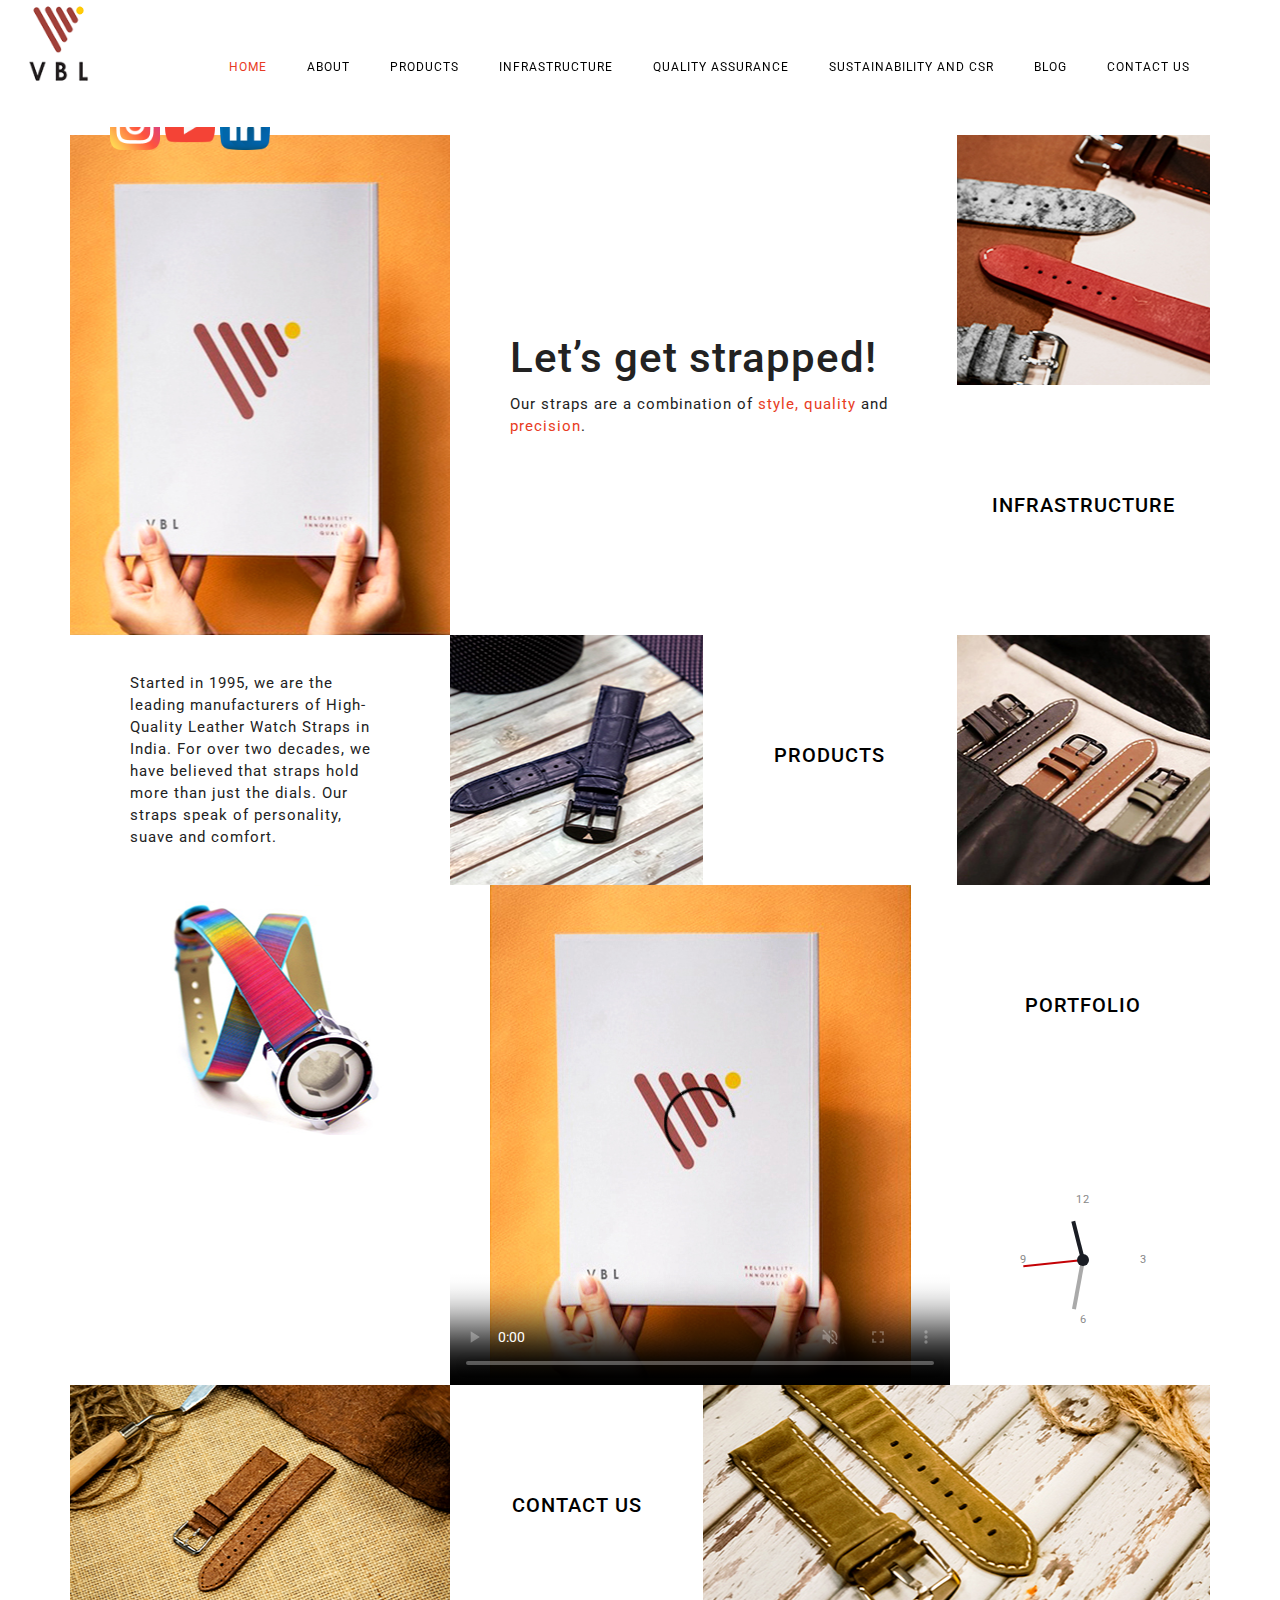
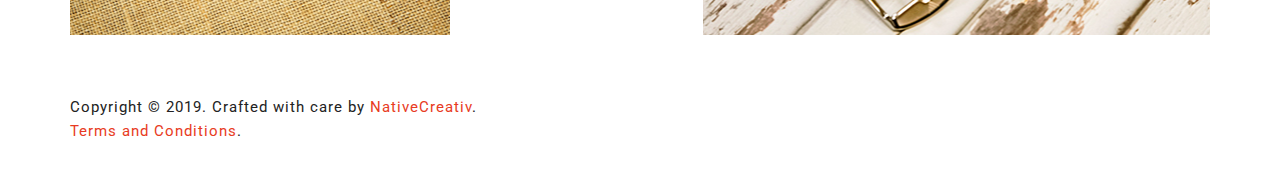
==== commit c0168c16: "Prodct page changes" ====
--- a/index.html
+++ b/index.html
@@ -275,7 +275,7 @@
         <div class="oi_footer">
             <div class="row">
                 <div class="col-md-12">
-                    Copyright © 2019. Crafted with care by <a href="https://nativecreativ.com" target="_blank">NativeCreativ</a>.<br><a href="#">Terms and Conditions</a>.
+                    Copyright © 2019. Crafted with care by <a href="https://nativecreativ.com" target="_blank">NativeCreativ</a>.<br><a href="files/vbl_t&c.pdf">Terms and Conditions</a>.
                 </div>
             </div>
         </div>
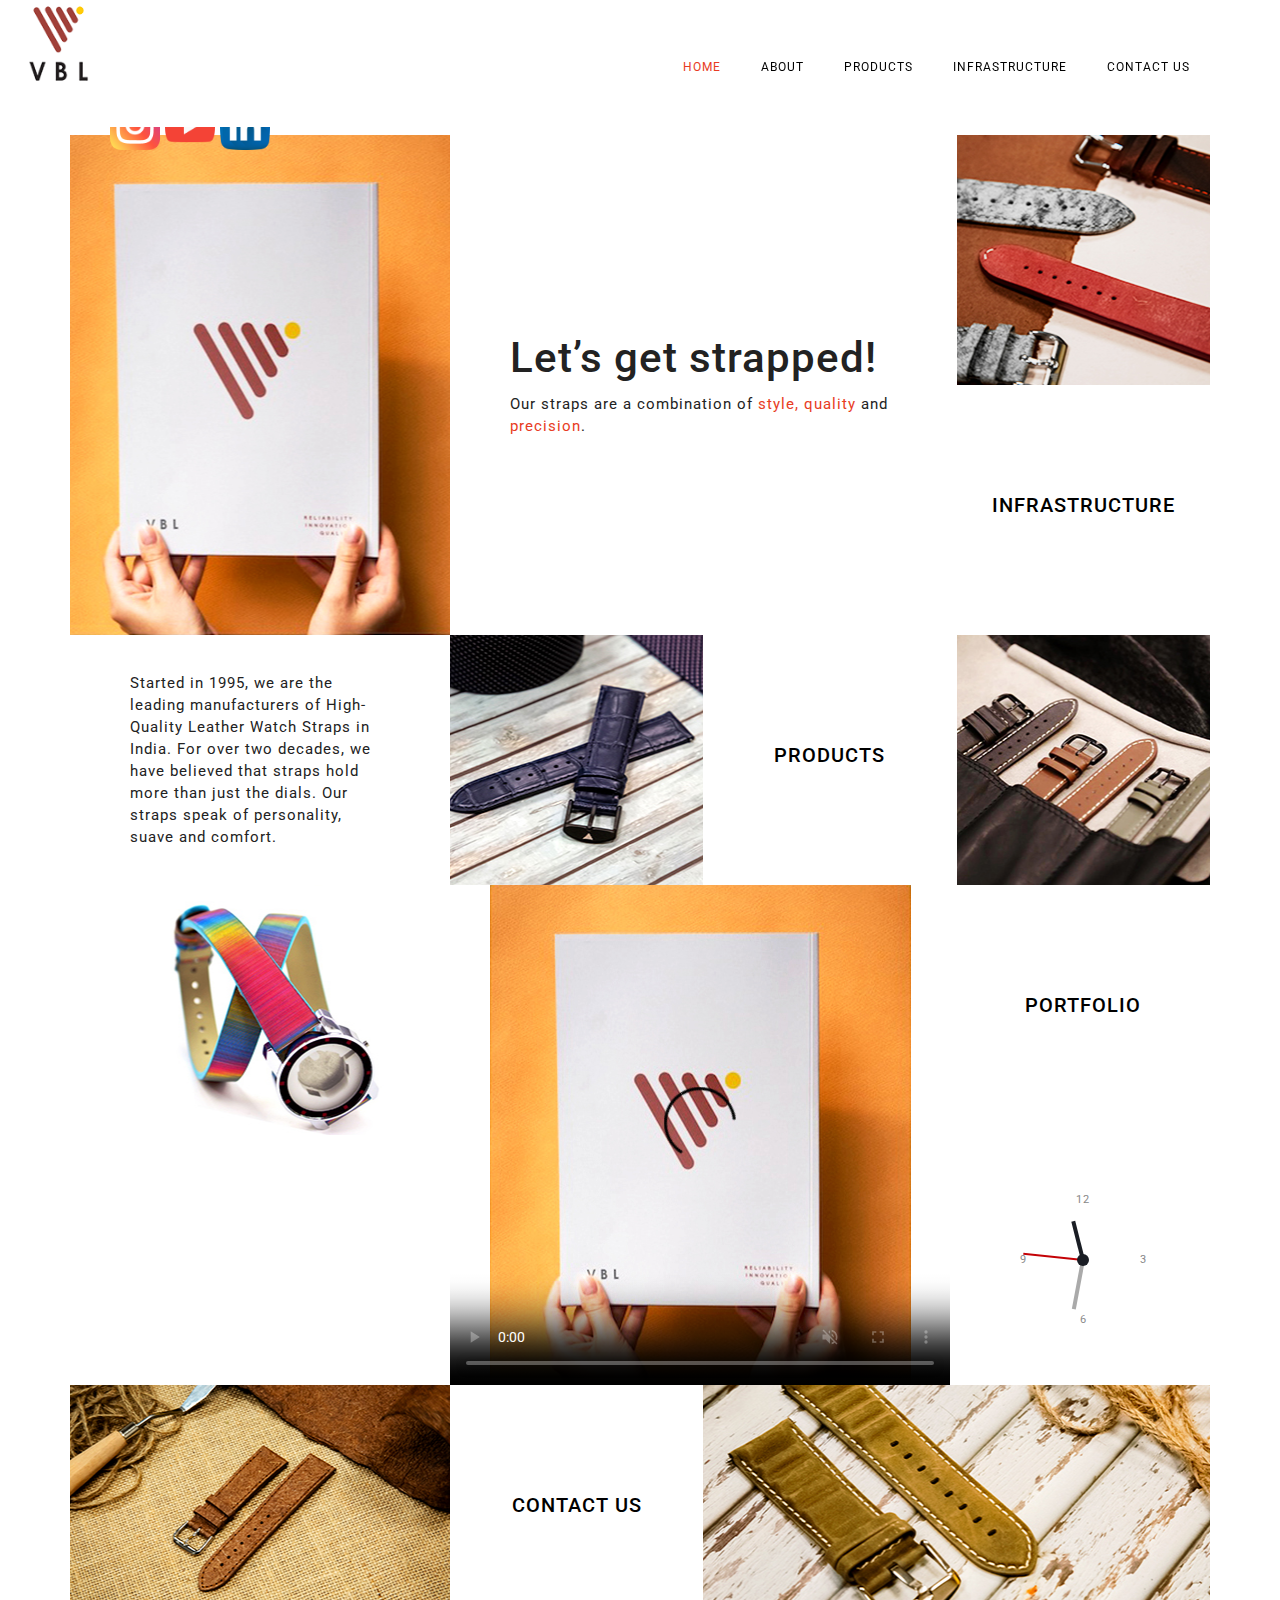
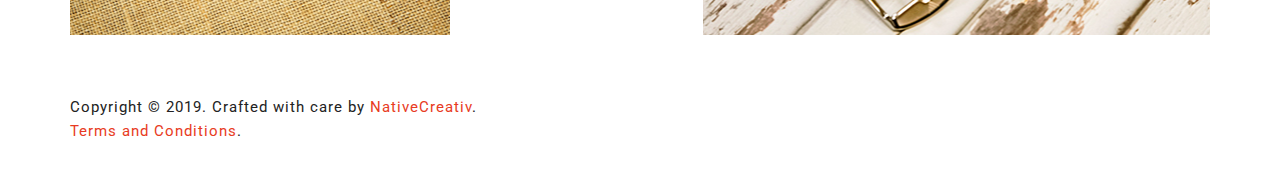
==== commit 6ba829c8: "hid menu items, removed links, changed infra page items" ====
--- a/index.html
+++ b/index.html
@@ -29,9 +29,9 @@
                             <li><a href="about.html">About</a></li>
                             <li><a href="product.html">Products</a></li>
                             <li><a href="infy.html">Infrastructure</a></li>
-                            <li><a href="assurance.html">Quality Assurance</a></li>
+                            <!--<li><a href="assurance.html">Quality Assurance</a></li>
                             <li><a href="sustainability.html">Sustainability and CSR</a></li>
-                            <li><a href="blog.html">Blog</a></li>
+                            <li><a href="blog.html">Blog</a></li>-->
                             <li><a href="contact.html">Contact Us</a></li>
                         </ul>
                     </nav>
@@ -129,7 +129,7 @@
             <div class="row row-fluid full_row">
                 <div class="col-sm-4">
                     <div class="oi_vc_potrfolio oi_x1 sr-pao-de-queijo">
-                        <a class="oi_vc_port_mask bg_fff0bb" href="sr-pao-de-queijo.html">
+                        <a class="oi_vc_port_mask bg_fff0bb" >
                             <div class="oi_vc_text_span text-center">
                                 <h3 class="oi_sub_legend text_270400">Strap a look</h3>
                                 <div class="oi_vc_sep bg_270400"></div>
@@ -138,9 +138,9 @@
                     </div>
                     <div class="oi_vc_text oi_link_block text-center oi_x1">
                         <div class="oi_vc_text_span" id="blog_snipet_slider">
-                            <a href="instagram.com"><img  src="images/instagram.png"  height="50px" width="50px"></a>
-                            <a href="youtube.com"><img src="images/youtube.png" height="50px" width="50px"></a>
-                             <a href="linkedin.com"><img src="images/linkedin.png" height="50px" width="50px"></a>
+                            <a href="https://instagram.com/vbl_innovations?igshid=1uobwq59pe0t6"><img  src="images/instagram.png"  height="50px" width="50px"></a>
+                            <a href="https://www.youtube.com/channel/UCXTQ1dzC0qvzva39BcKe1TQ"><img src="images/youtube.png" height="50px" width="50px"></a>
+                             <a href="https://www.linkedin.com/company/vbl-innovations-pvt.-limited/"><img src="images/linkedin.png" height="50px" width="50px"></a>
                         </div>
                     </div>
                 </div>
--- a/assets/css/main_style.css
+++ b/assets/css/main_style.css
@@ -34,7 +34,16 @@
 /*------------------------------------------------------------------
 [1. Typograpgy]
 -------------------------------------------------------------------*/
-
+.text-heading {
+    padding-top: 80px;
+    padding-bottom: 50px;
+}
+
+.text1 {
+    font-family: Roboto;
+    font-size: 50px;
+    color: #222;
+}
 body {
     letter-spacing: 1px;
 }
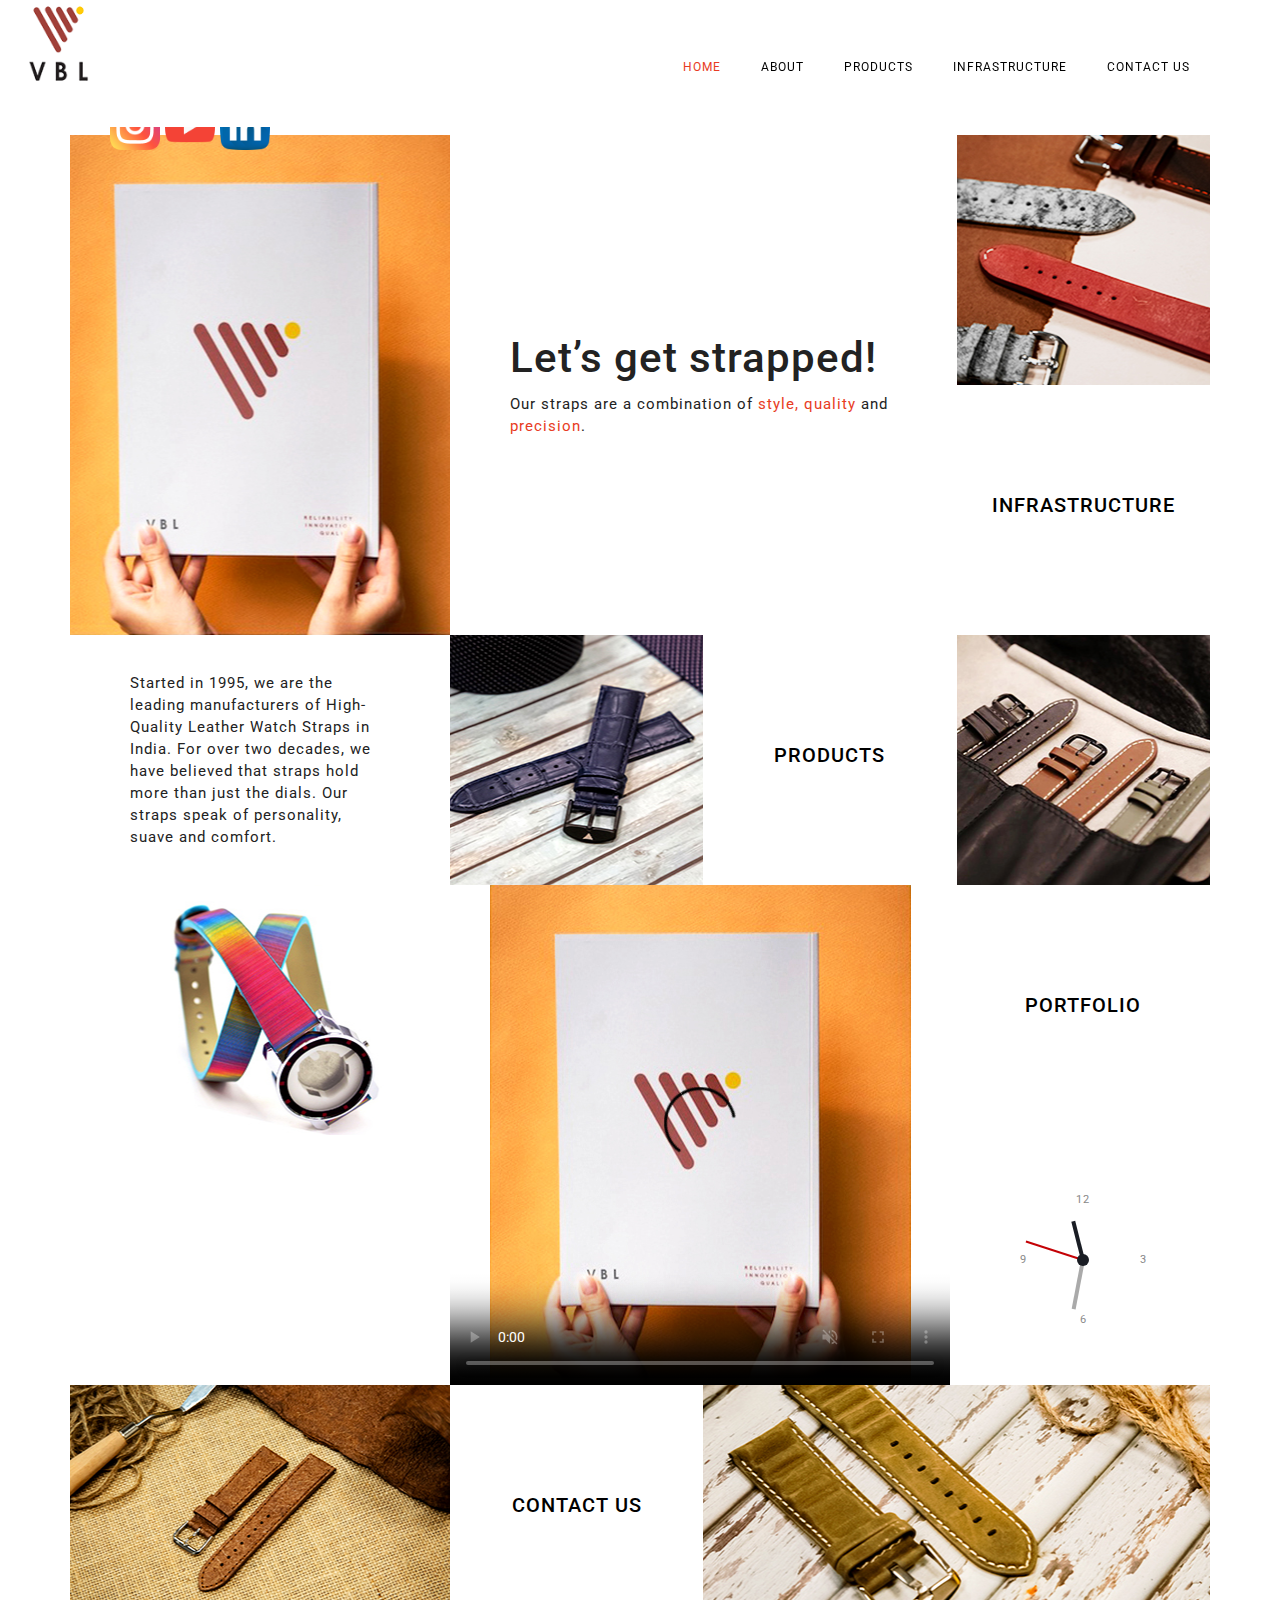
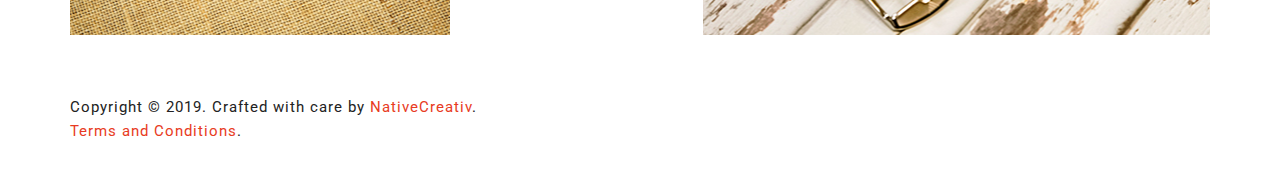
==== commit 2ce90342: "removed links in the home page and removed a section in the products page" ====
--- a/index.html
+++ b/index.html
@@ -157,7 +157,7 @@
                             <div class="oi_vc_text oi_link_block text-center oi_x1">
                                 <div class="oi_vc_text_span">
                                     <h3 class="oi_sub_legend">
-                                        <a href="http://www.google.com">PORTFOLIO</a>
+                                        <a >PORTFOLIO</a>
                                     </h3>
                                 </div>
                             </div>
@@ -256,7 +256,7 @@
                         </div>
                         <div class="col-sm-8">
                             <div class="oi_vc_potrfolio oi_x1 flight-to-the-flats">
-                                <a class="oi_vc_port_mask bg_cdbf90" href="flight-to-the-flats.html">
+                                <a class="oi_vc_port_mask bg_cdbf90" >
                                     <div class="oi_vc_text_span text-center">
                                         <h3 class="oi_sub_legend text_000">Vibrant Choice</h3>
                                         <div class="oi_vc_sep bg_000"></div>
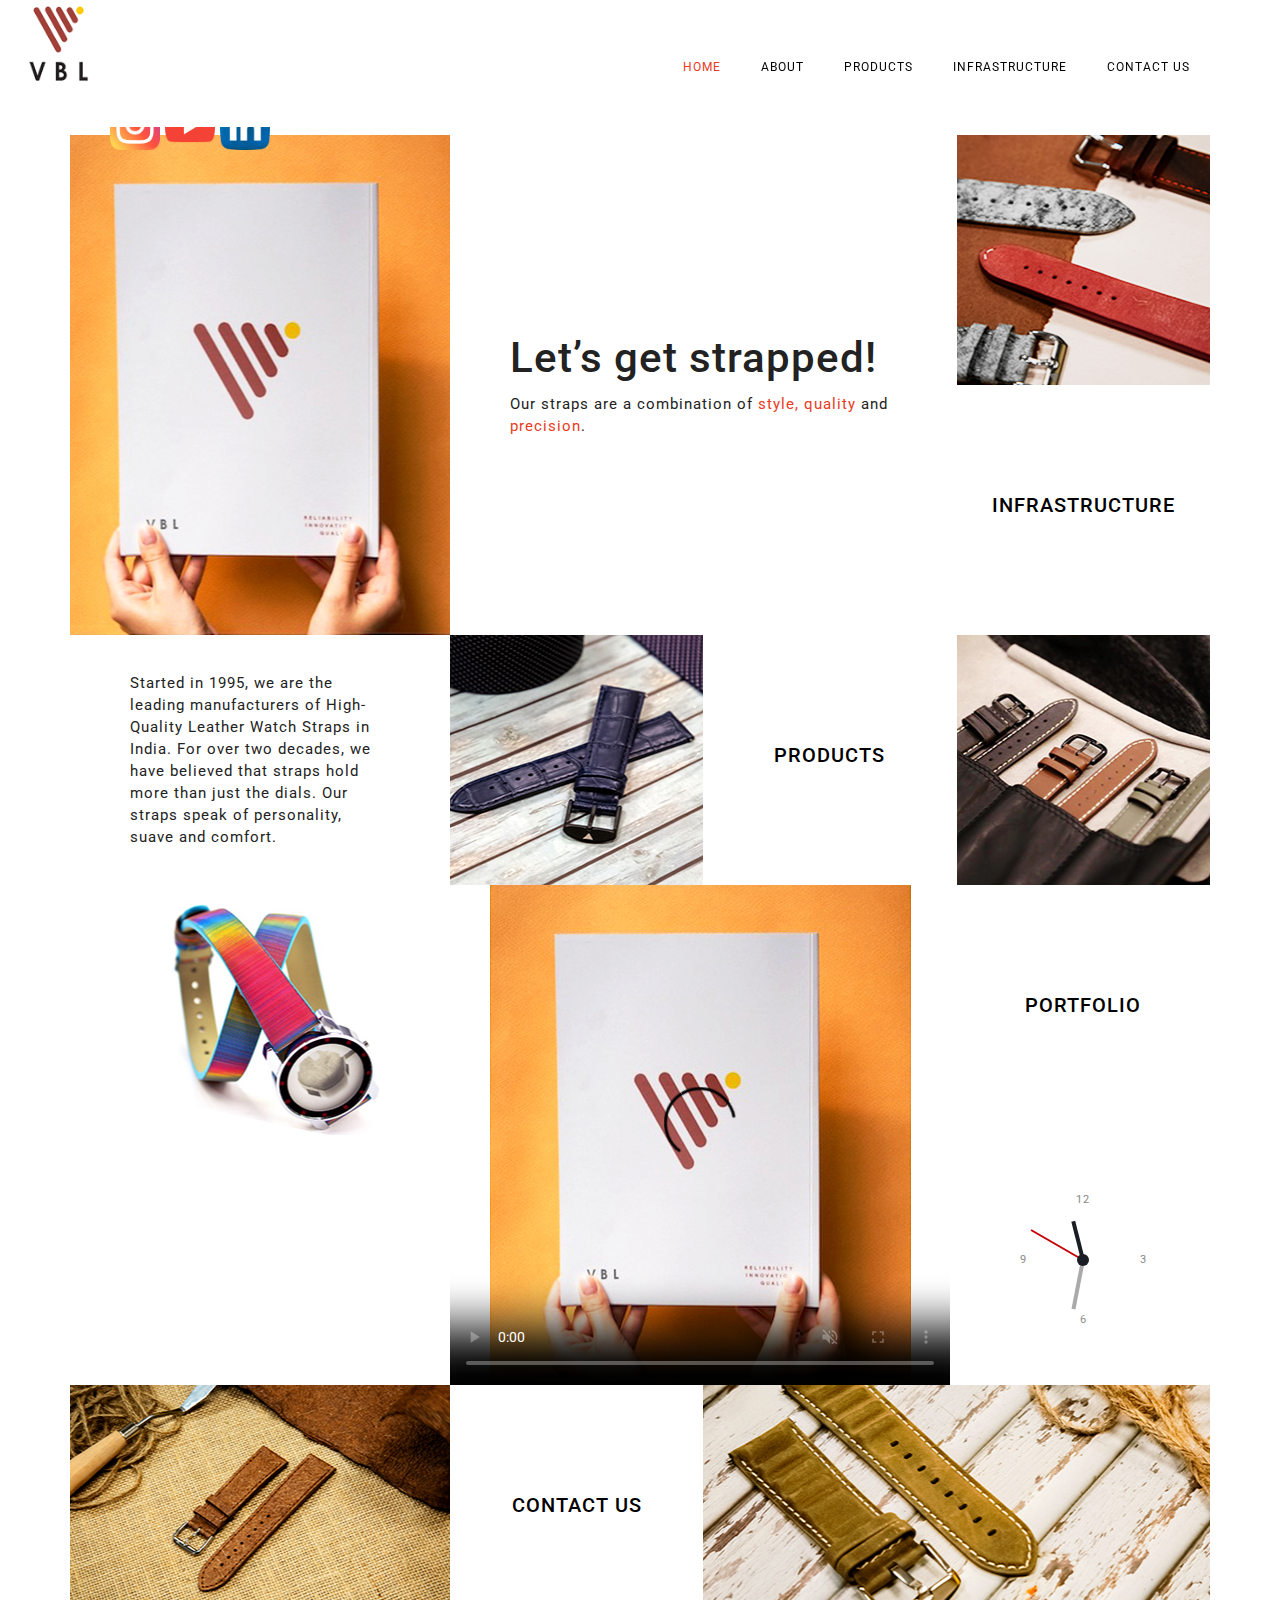
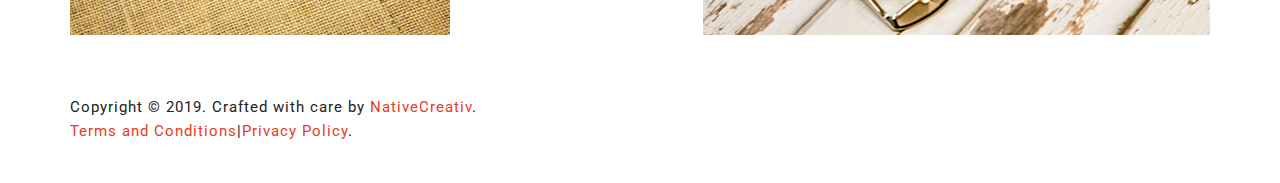
==== commit 534d242c: "Privacy policy added in footer" ====
--- a/index.html
+++ b/index.html
@@ -275,7 +275,7 @@
         <div class="oi_footer">
             <div class="row">
                 <div class="col-md-12">
-                    Copyright © 2019. Crafted with care by <a href="https://nativecreativ.com" target="_blank">NativeCreativ</a>.<br><a href="files/vbl_t&c.pdf">Terms and Conditions</a>.
+                    Copyright © 2019. Crafted with care by <a href="https://nativecreativ.com" target="_blank">NativeCreativ</a>.<br><a href="files/vbl_t&c.pdf">Terms and Conditions</a>|<a href="privacy.html">Privacy Policy</a>.
                 </div>
             </div>
         </div>
--- a/assets/css/main_style.css
+++ b/assets/css/main_style.css
@@ -2405,9 +2405,7 @@
     margin-right: 15px;
 }
 
-.map {
-    height: 600px;
-}
+
 
 .full_width_row {
     width: 100% !important;
@@ -2417,4 +2415,4 @@
 .oi_link_block a:hover {
     color: #e83b23;
     text-decoration: none;
-}+}
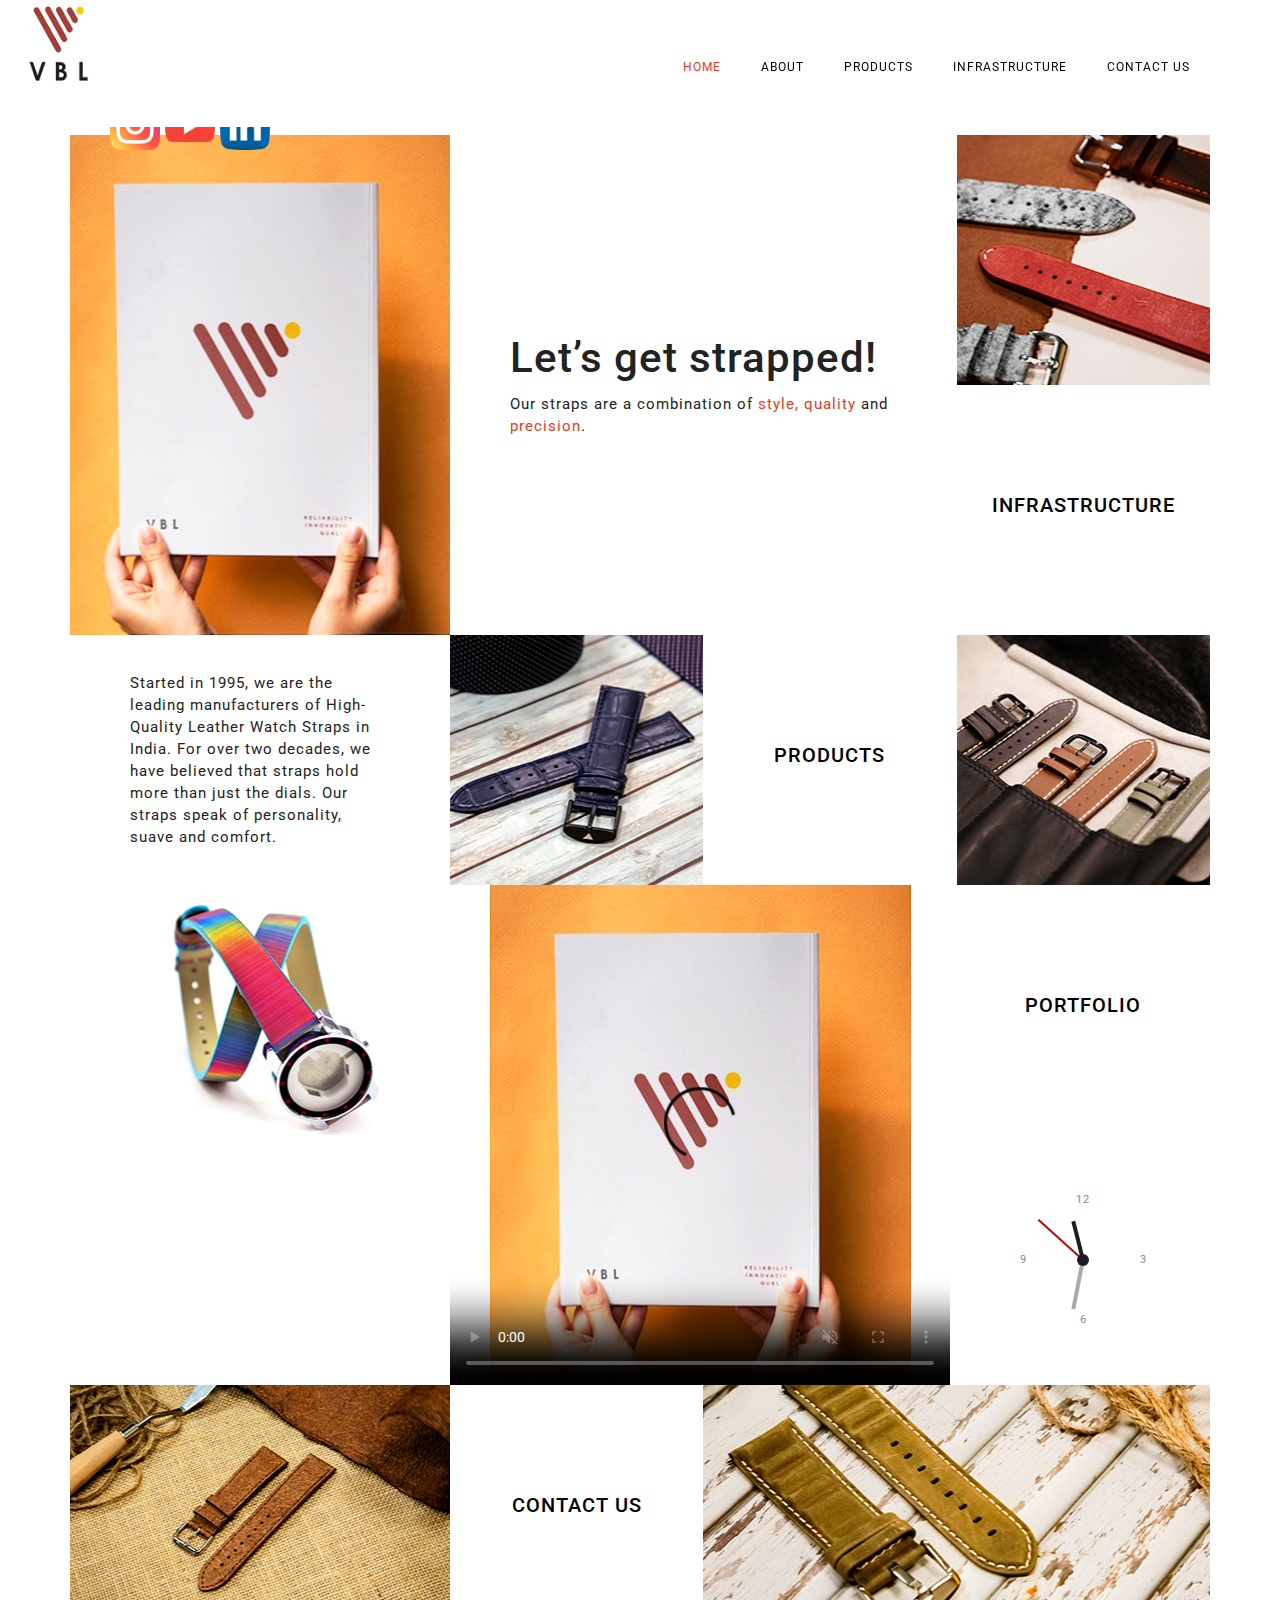
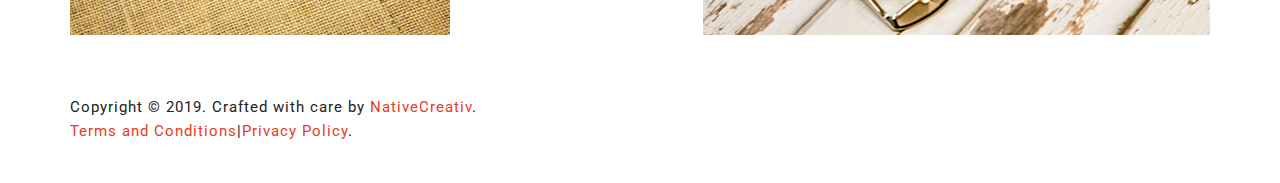
==== commit eef413bb: "terms and conditons" ====
--- a/index.html
+++ b/index.html
@@ -275,7 +275,7 @@
         <div class="oi_footer">
             <div class="row">
                 <div class="col-md-12">
-                    Copyright © 2019. Crafted with care by <a href="https://nativecreativ.com" target="_blank">NativeCreativ</a>.<br><a href="files/vbl_t&c.pdf">Terms and Conditions</a>|<a href="privacy.html">Privacy Policy</a>.
+                    Copyright © 2019. Crafted with care by <a href="https://nativecreativ.com" target="_blank">NativeCreativ</a>.<br><a href="termsandconditions.html">Terms and Conditions</a>|<a href="privacy.html">Privacy Policy</a>.
                 </div>
             </div>
         </div>
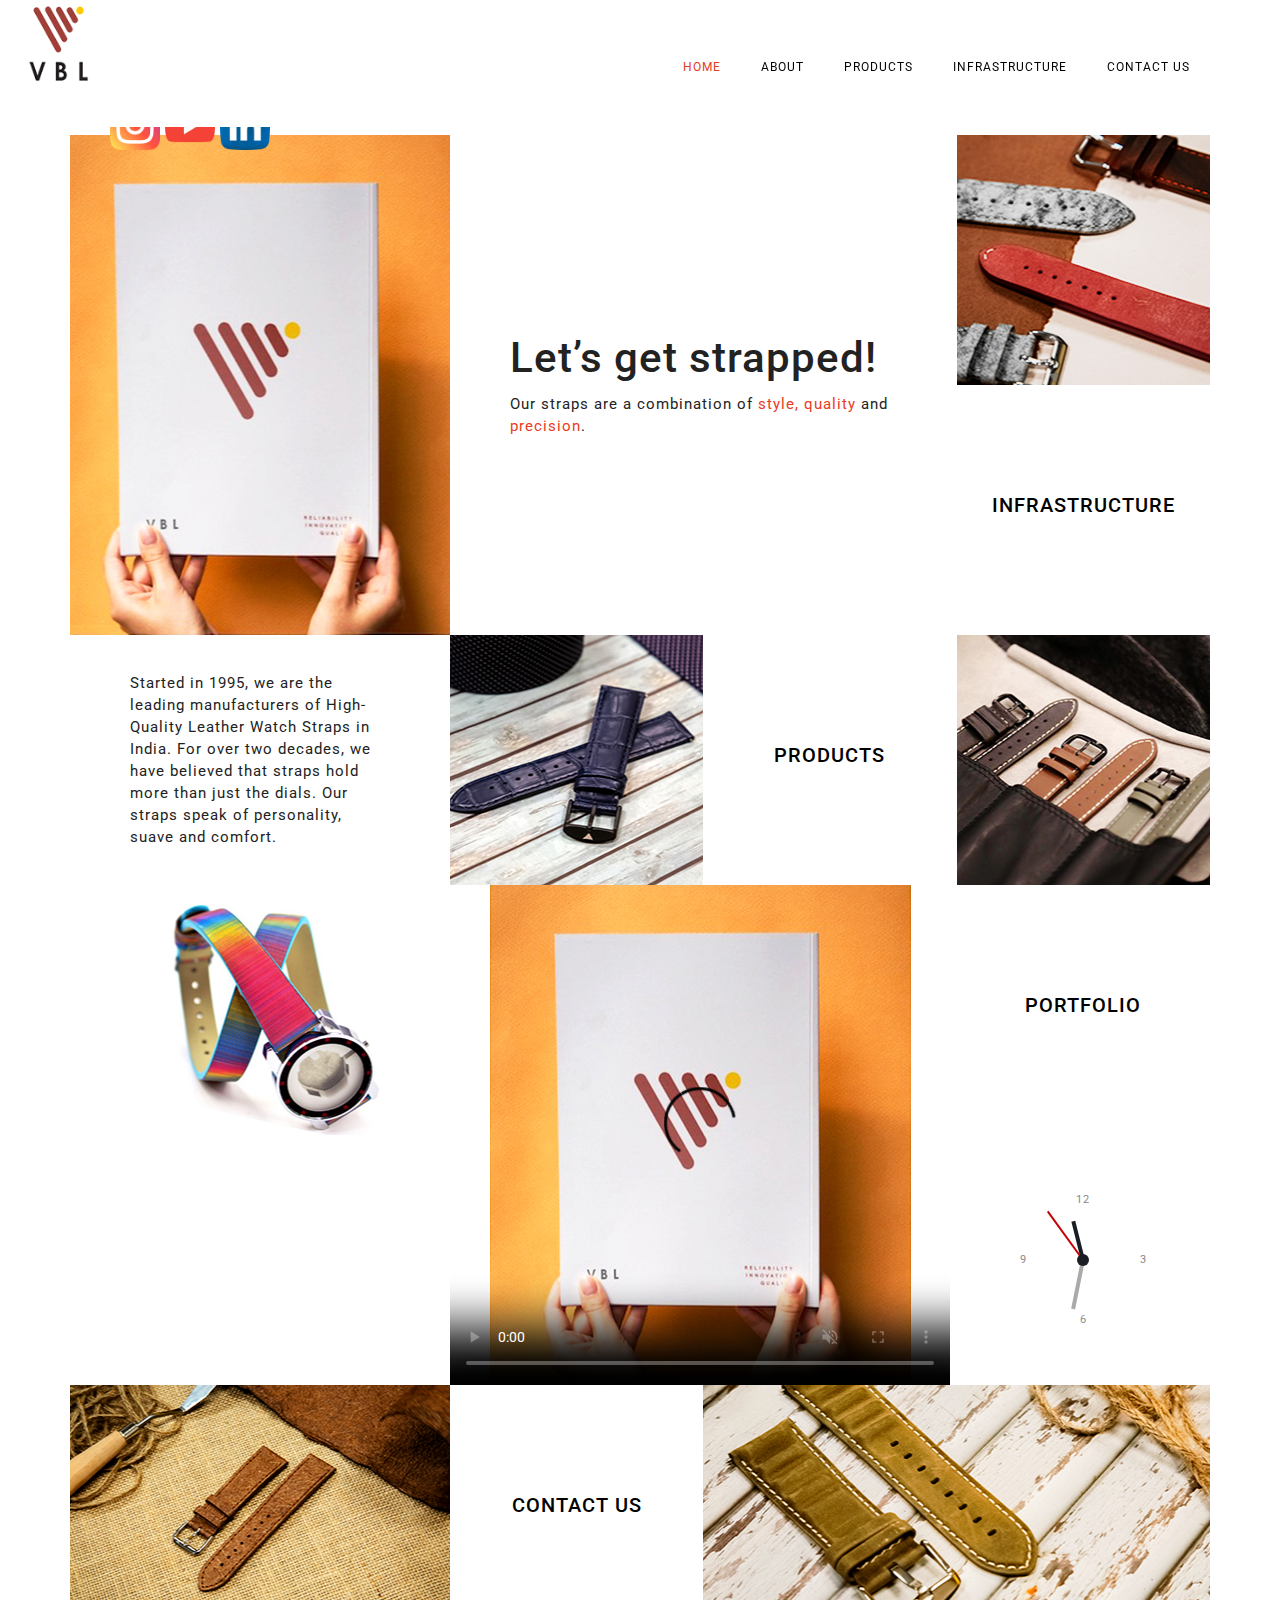
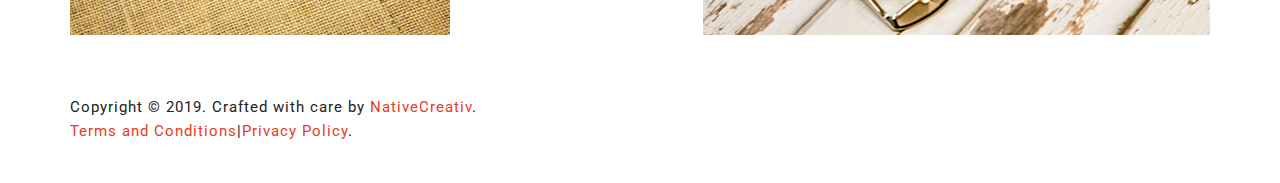
==== commit 7ea52dbe: "font change" ====
--- a/index.html
+++ b/index.html
@@ -8,7 +8,7 @@
     <title>VBL Innovations</title>
     <!-- Bootstrap -->
     <link href="assets/bootstrap/bootstrap.min.css" rel="stylesheet">
-    <link rel='stylesheet' id='redux-google-fonts-css' href='http://fonts.googleapis.com/css?family=Roboto%3A400%2C700%2C500&#038;ver=1422437441' type='text/css' media='all' />
+    <link rel='stylesheet' id='redux-google-fonts-css' href='//fonts.googleapis.com/css?family=Roboto%3A400%2C700%2C500&#038;ver=1422437441' type='text/css' media='all' />
     <link href="assets/css/main_style.css" rel="stylesheet">
     <link href="assets/css/options.css" rel="stylesheet">
     <link rel="shortcut icon" href="assets/images/favicon.ico">
--- a/assets/css/main_style.css
+++ b/assets/css/main_style.css
@@ -34,6 +34,16 @@
 /*------------------------------------------------------------------
 [1. Typograpgy]
 -------------------------------------------------------------------*/
+.footer_t{
+    margin-left: 50px !important;
+    padding-left: 0px !important;
+}
+.terms{
+    margin-top: 180px;
+    margin-right: 50px;
+    margin-left: 50px;
+}
+
 .text-heading {
     padding-top: 80px;
     padding-bottom: 50px;
@@ -43,7 +53,10 @@
     font-family: Roboto;
     font-size: 50px;
     color: #222;
-}
+    line-height: 50px;
+}
+
+
 body {
     letter-spacing: 1px;
 }
--- a/assets/css/options.css
+++ b/assets/css/options.css
@@ -21,6 +21,15 @@
     font-size: 20px;
     line-height: 36px;
     color: #222;
+}
+
+.oi_sub_legend1{
+   font-family: Roboto;
+    font-style: 500;
+    font-size: 15px;
+    line-height: 23px;
+    color: #222; 
+    padding:15px; 
 }
 
 h1 {
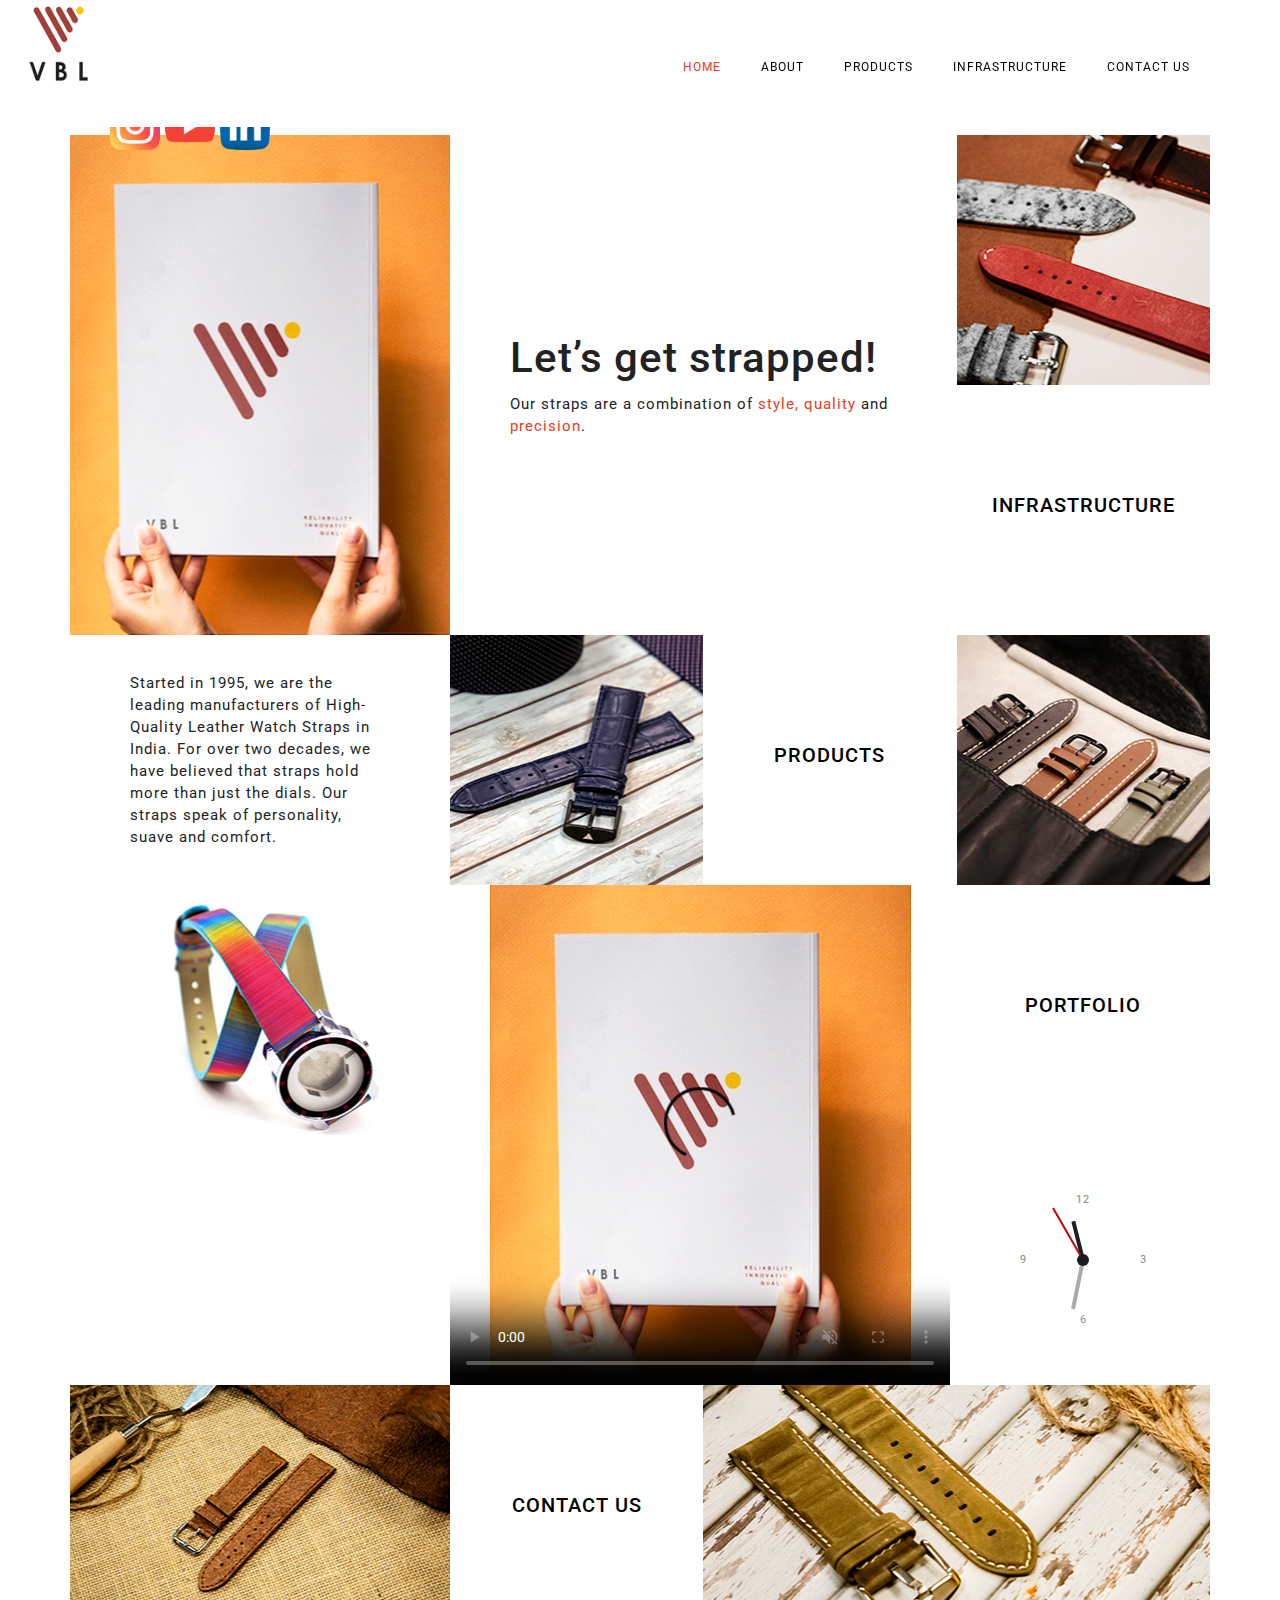
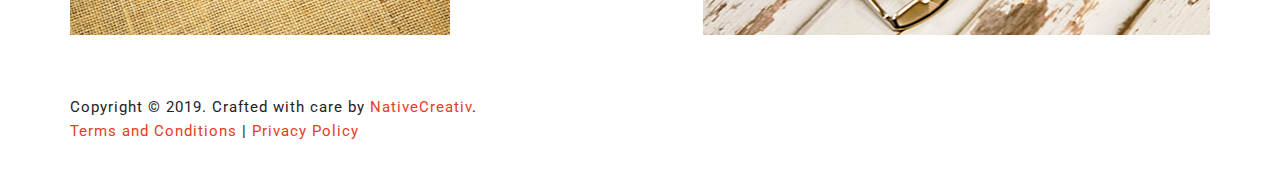
==== commit ef3c53db: "color and space added to terms and conditions" ====
--- a/index.html
+++ b/index.html
@@ -9,6 +9,7 @@
     <!-- Bootstrap -->
     <link href="assets/bootstrap/bootstrap.min.css" rel="stylesheet">
     <link rel='stylesheet' id='redux-google-fonts-css' href='//fonts.googleapis.com/css?family=Roboto%3A400%2C700%2C500&#038;ver=1422437441' type='text/css' media='all' />
+    <link rel='stylesheet' id='redux-google-fonts-css' href='https://fonts.googleapis.com/css?family=Roboto%3A400%2C700%2C500&#038;ver=1422437441' type='text/css' media='all' />
     <link href="assets/css/main_style.css" rel="stylesheet">
     <link href="assets/css/options.css" rel="stylesheet">
     <link rel="shortcut icon" href="assets/images/favicon.ico">
@@ -275,7 +276,7 @@
         <div class="oi_footer">
             <div class="row">
                 <div class="col-md-12">
-                    Copyright © 2019. Crafted with care by <a href="https://nativecreativ.com" target="_blank">NativeCreativ</a>.<br><a href="termsandconditions.html">Terms and Conditions</a>|<a href="privacy.html">Privacy Policy</a>.
+                    Copyright © 2019. Crafted with care by <a href="https://nativecreativ.com" target="_blank">NativeCreativ</a>.<br><a href="termsandconditions.html">Terms and Conditions</a> | <a href="privacy.html">Privacy Policy</a>
                 </div>
             </div>
         </div>
--- a/assets/css/main_style.css
+++ b/assets/css/main_style.css
@@ -34,6 +34,15 @@
 /*------------------------------------------------------------------
 [1. Typograpgy]
 -------------------------------------------------------------------*/
+.t_heading{
+    color:#9f3f38;
+}
+.t_heading1{
+    color: #e83b23;
+}
+.spacing1{
+    margin: 30px;
+}
 .footer_t{
     margin-left: 50px !important;
     padding-left: 0px !important;
